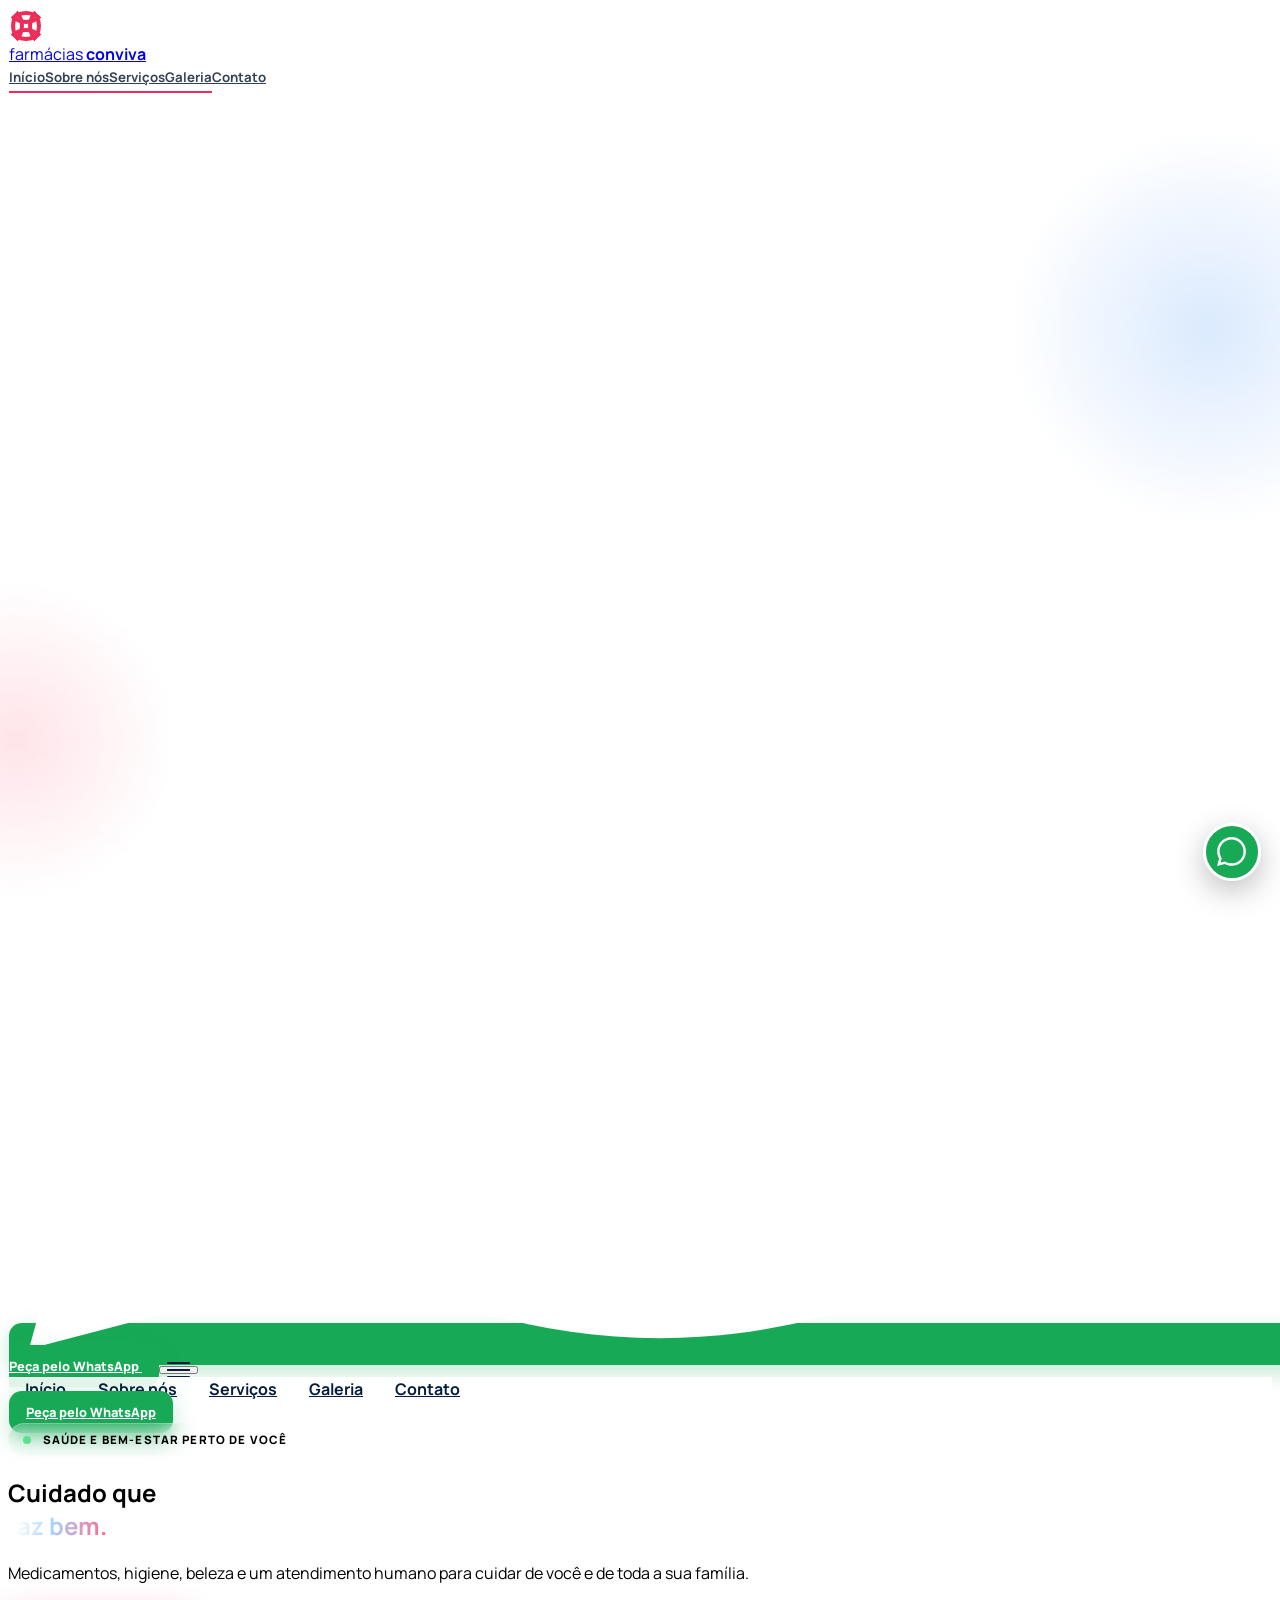
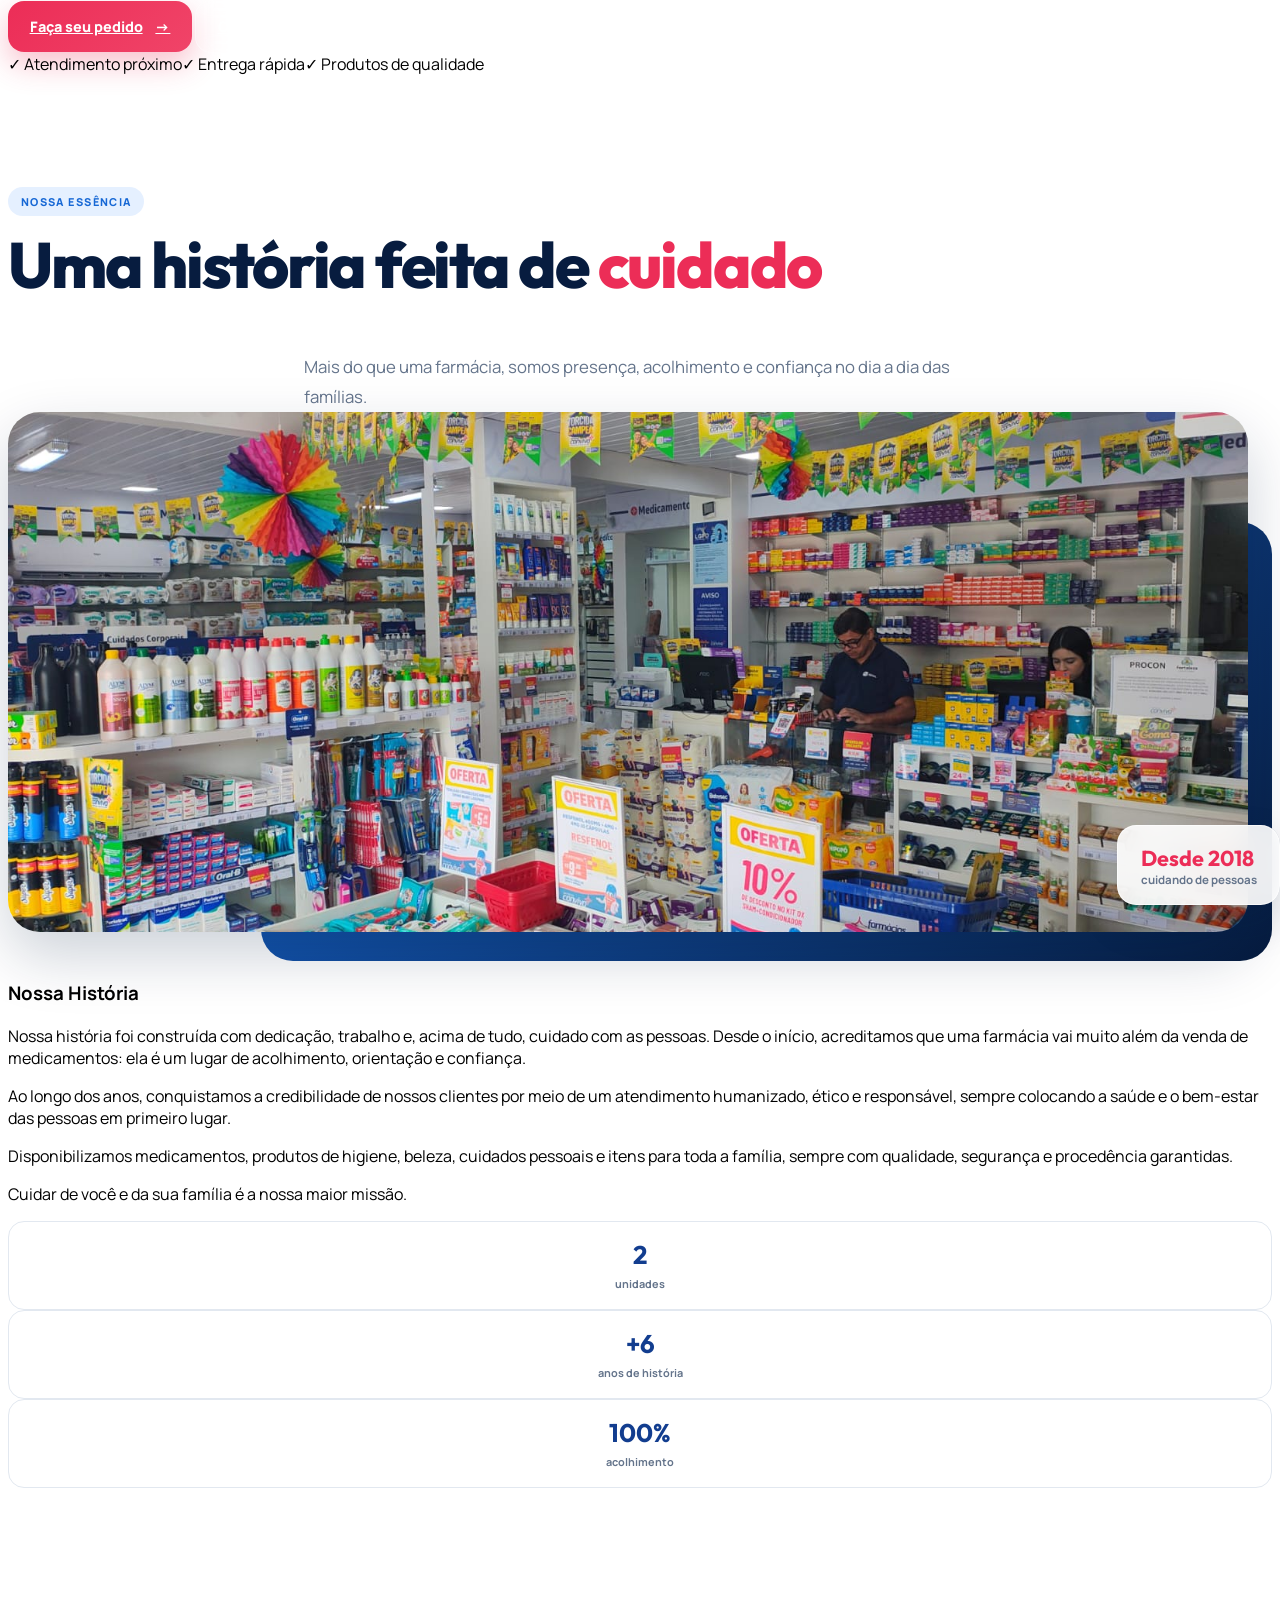
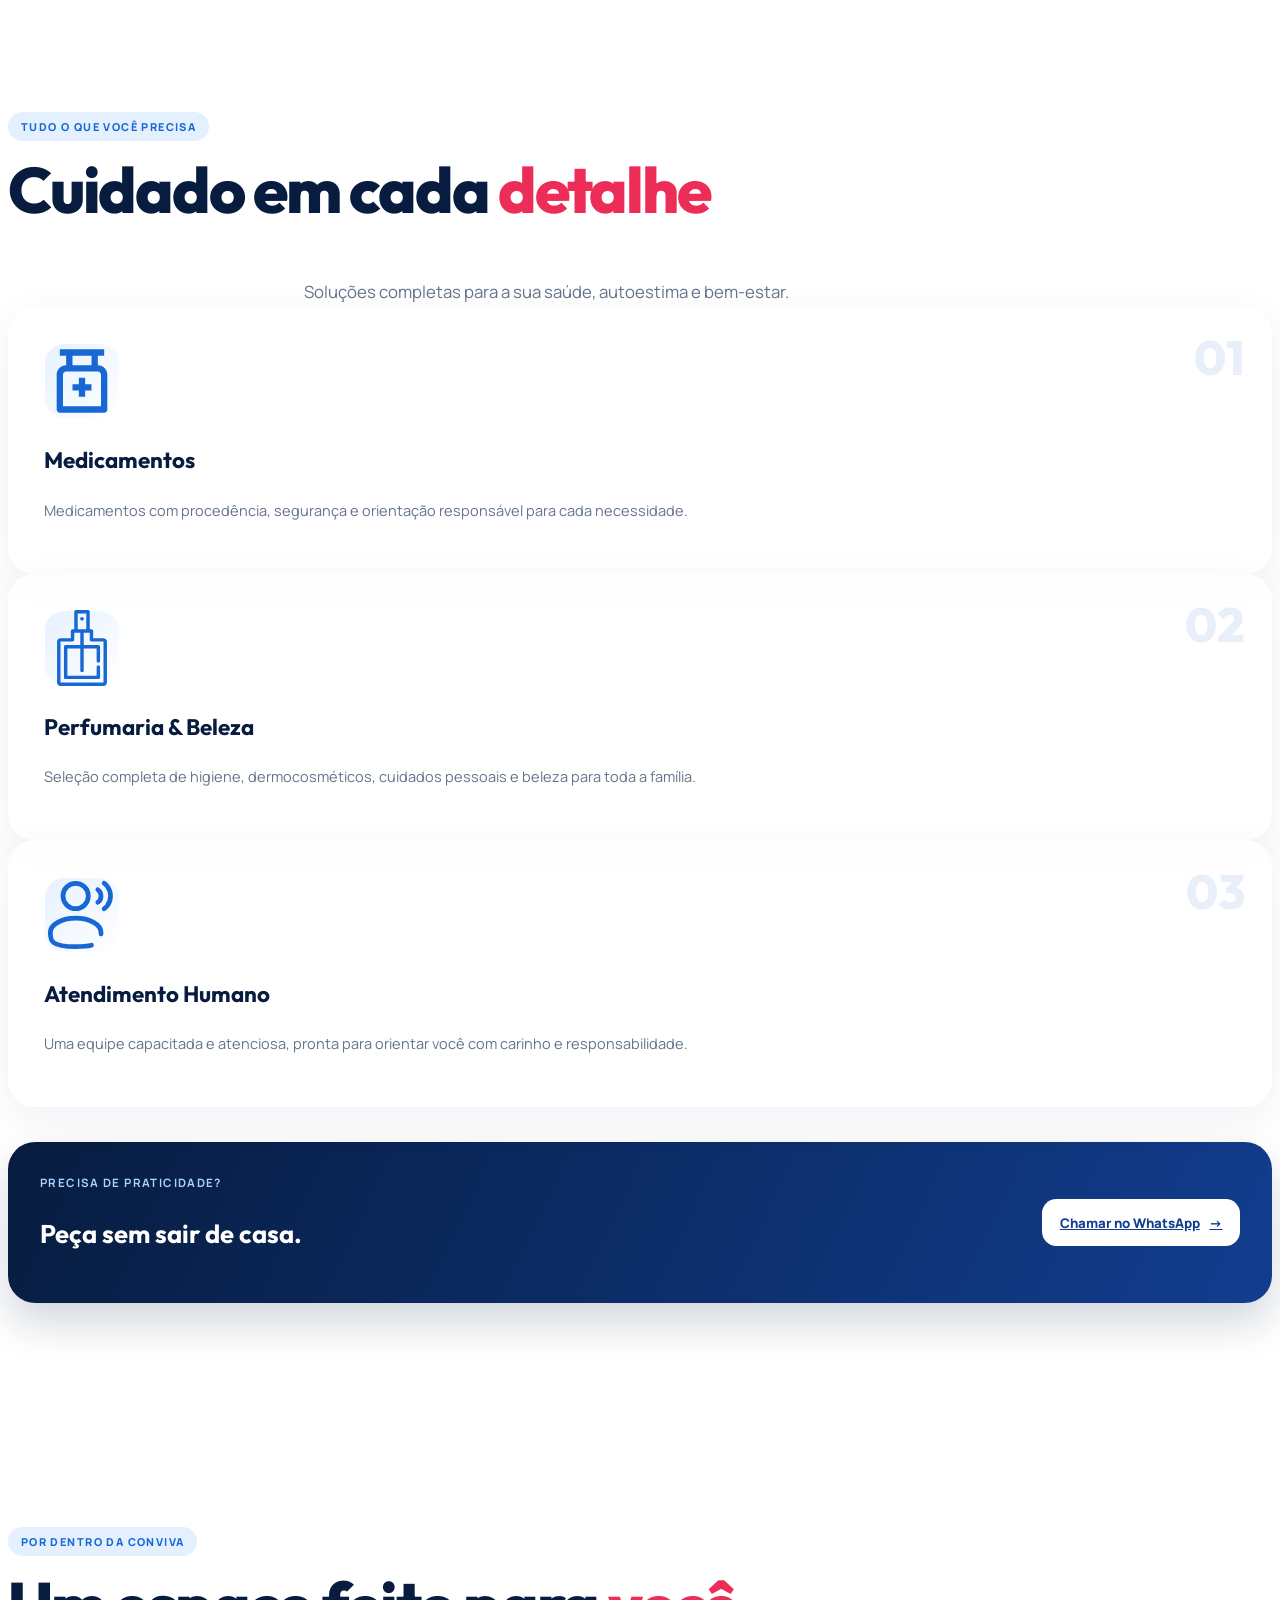
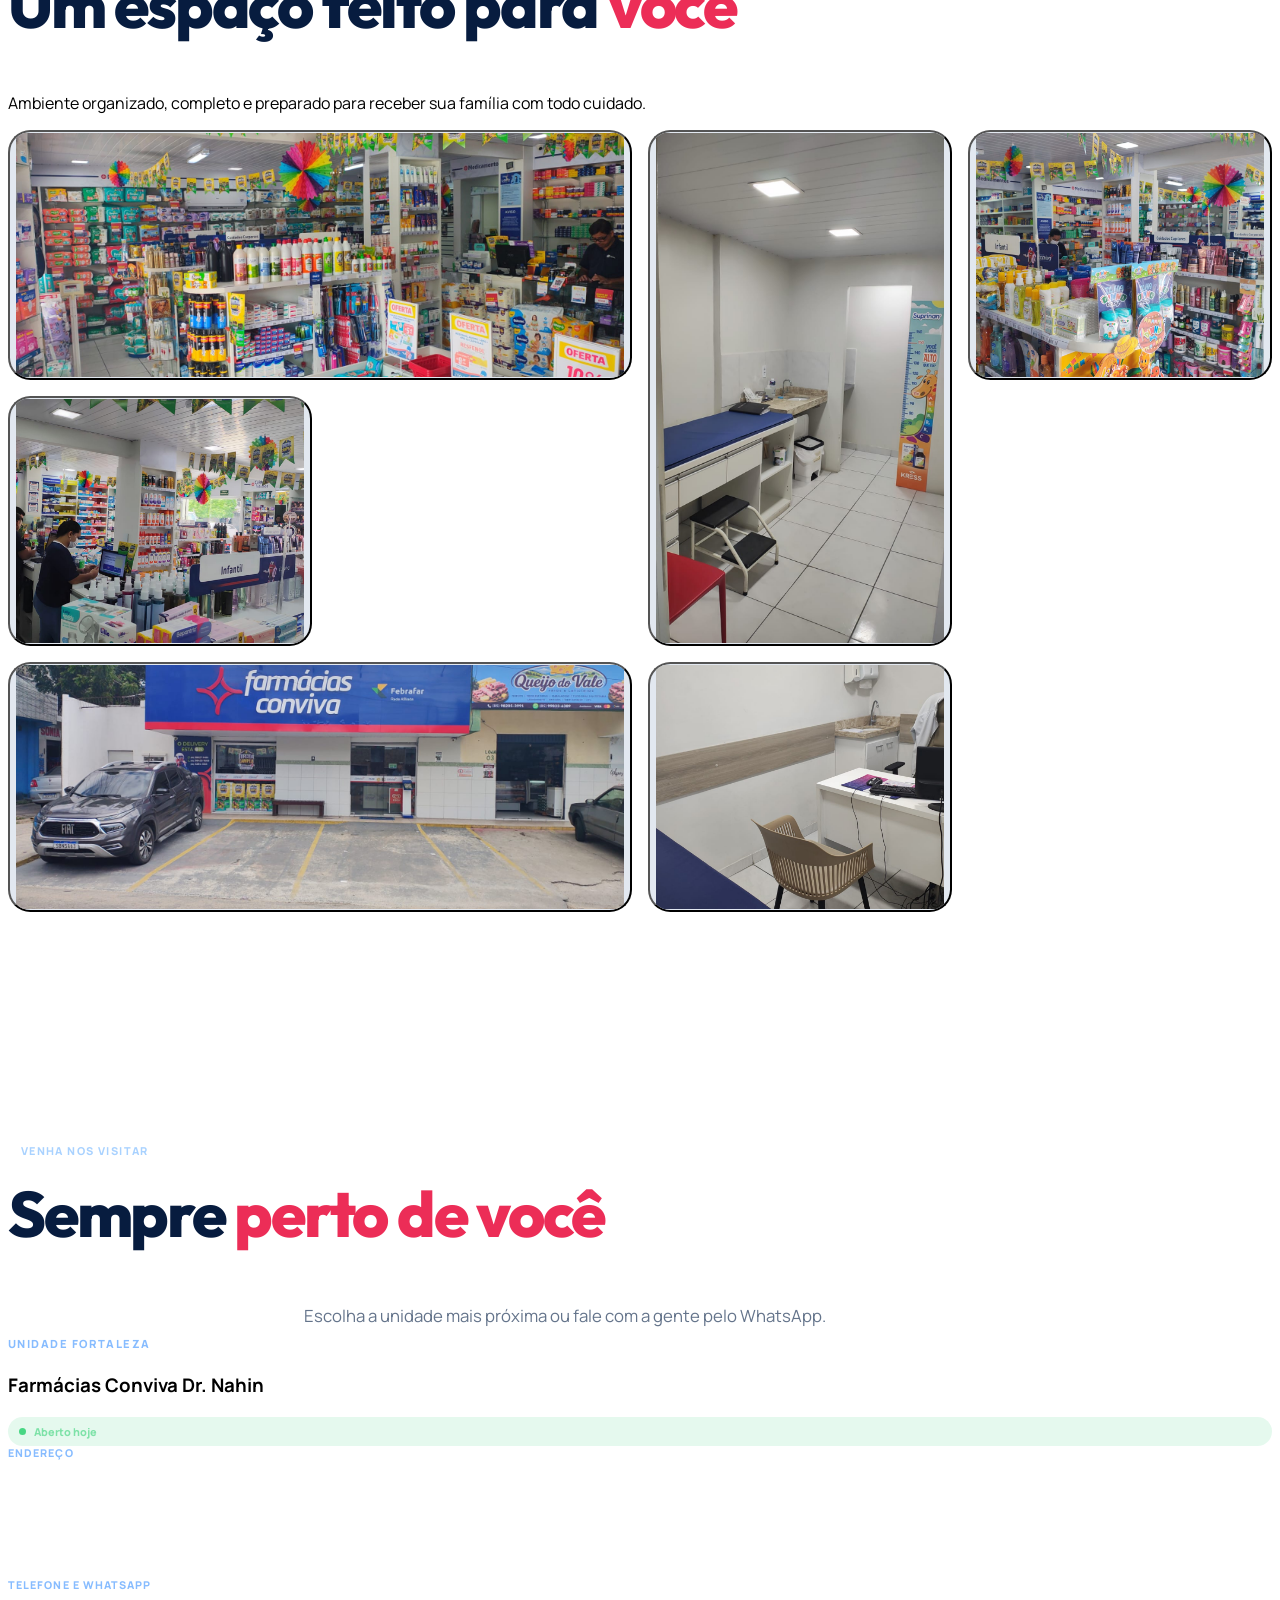
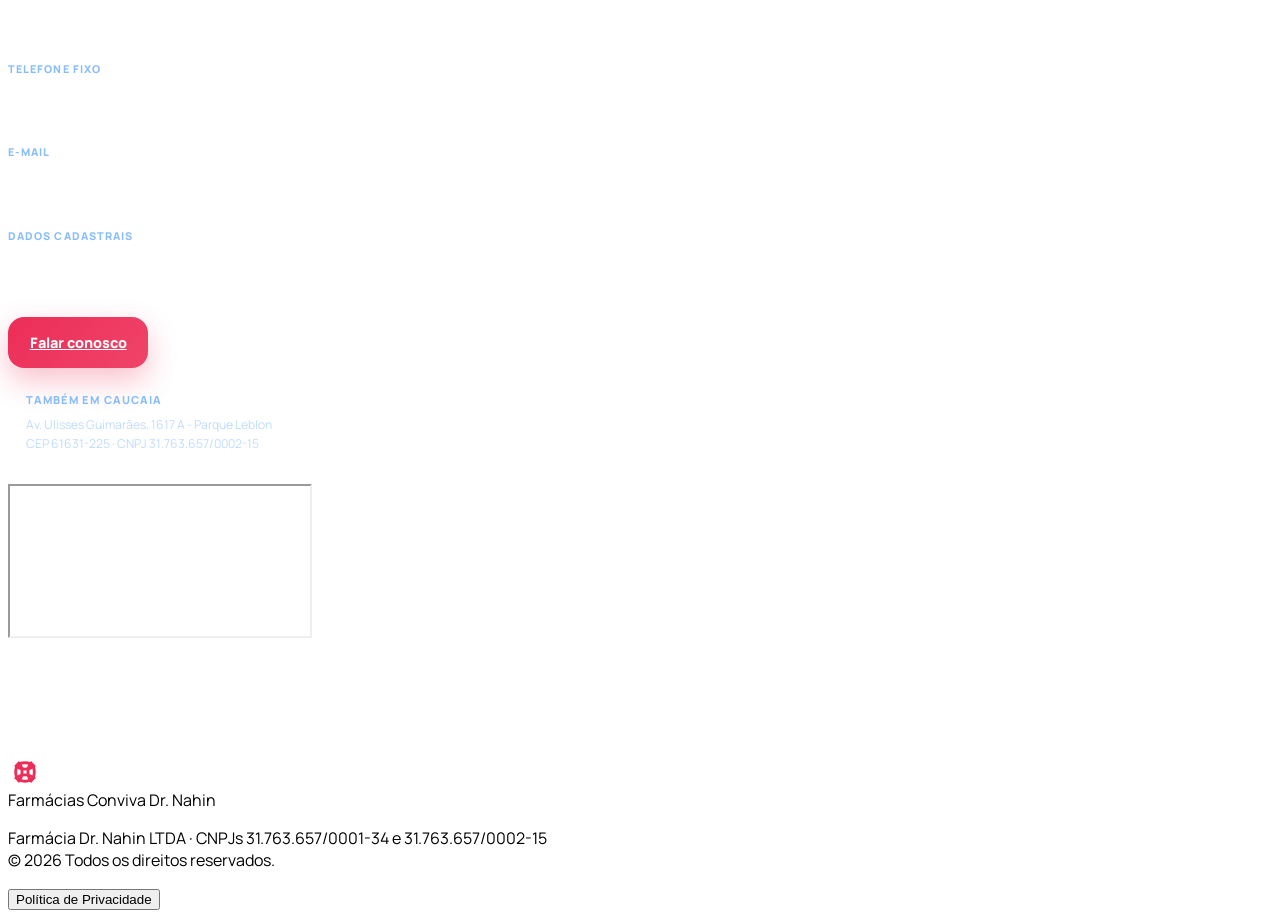
==== index.html @ 73b63505 "firts commit" ====
<!DOCTYPE html>
<html lang="pt-BR" class="scroll-smooth">
<head>
  <meta charset="UTF-8">
  <meta name="viewport" content="width=device-width, initial-scale=1.0">
  <meta name="description" content="Farmácias Conviva Dr. Nahin: medicamentos, perfumaria, higiene, cuidado e atendimento próximo em Fortaleza e Caucaia.">
  <meta name="theme-color" content="#09285d">
  <meta property="og:type" content="website">
  <meta property="og:title" content="Farmácias Conviva Dr. Nahin">
  <meta property="og:description" content="Cuidado, confiança e bem-estar para toda a família.">
  <meta property="og:url" content="https://convivadrnahin.com.br/">
  <meta property="og:image" content="https://convivadrnahin.com.br/img/1.jpeg">
  <meta property="og:image:alt" content="Fachada das Farmácias Conviva Dr. Nahin">
  <title>Farmácias Conviva Dr. Nahin | Cuidando de você</title>
  <link rel="preconnect" href="https://fonts.googleapis.com">
  <link rel="preconnect" href="https://fonts.gstatic.com" crossorigin>
  <link href="https://fonts.googleapis.com/css2?family=Manrope:wght@400;500;600;700;800&family=Outfit:wght@500;600;700;800&display=swap" rel="stylesheet">
  <script src="https://cdn.tailwindcss.com"></script>
  <script>
    tailwind.config={theme:{extend:{colors:{brand:{navy:'#071c3f',blue:'#123d8f',bright:'#1768d5',red:'#ec2d57',ice:'#eef6ff'}},fontFamily:{sans:['Manrope','sans-serif'],display:['Outfit','sans-serif']}}}}
  </script>
  <link rel="stylesheet" href="style.css">
</head>
<body class="bg-white text-slate-700 antialiased overflow-x-hidden">
  <header id="header" class="fixed inset-x-0 top-0 z-50 transition-transform duration-500">
    <div class="mx-auto max-w-7xl px-4 pt-4 sm:px-6 lg:px-8">
      <nav class="glass flex h-16 items-center justify-between rounded-2xl px-4 shadow-xl shadow-blue-950/10 lg:px-6" aria-label="Navegação principal">
        <a href="#inicio" class="flex items-center gap-3" aria-label="Farmácias Conviva - Início">
          <span class="brand-mark" aria-hidden="true"><i></i></span>
          <span class="font-display text-lg font-bold leading-none text-brand-navy sm:text-xl">farmácias <strong class="block text-brand-blue">conviva</strong></span>
        </a>
        <div class="hidden items-center gap-7 lg:flex">
          <a class="nav-link" href="#inicio">Início</a><a class="nav-link" href="#sobre">Sobre nós</a><a class="nav-link" href="#servicos">Serviços</a><a class="nav-link" href="#galeria">Galeria</a><a class="nav-link" href="#contato">Contato</a>
        </div>
        <a href="https://wa.me/5585986271480?text=Olá%2C%20gostaria%20de%20fazer%20um%20pedido." target="_blank" rel="noopener" class="btn-whatsapp hidden lg:inline-flex">
          <svg class="h-5 w-5" fill="currentColor" viewBox="0 0 24 24"><path d="M.057 24l1.687-6.163c-1.041-1.804-1.588-3.849-1.587-5.946.003-6.556 5.338-11.891 11.893-11.891 3.181.001 6.167 1.24 8.413 3.488 2.245 2.248 3.481 5.236 3.48 8.414-.003 6.557-5.338 11.892-11.893 11.892-1.99-.001-3.951-.5-5.688-1.448l-6.305 1.654zm6.597-3.807c1.676.995 3.276 1.591 5.392 1.592 5.448 0 9.886-4.434 9.889-9.885.002-5.462-4.415-9.89-9.881-9.892-5.452 0-9.887 4.434-9.889 9.884-.001 2.225.651 3.891 1.746 5.634l-.999 3.648 3.742-.981zm11.387-5.464c-.074-.124-.272-.198-.57-.347-.297-.149-1.758-.868-2.031-.967-.272-.099-.47-.149-.669.149-.198.297-.768.967-.941 1.165-.173.198-.347.223-.644.074-.297-.149-1.255-.463-2.39-1.475-.883-.788-1.48-1.761-1.653-2.059-.173-.297-.018-.458.13-.606.134-.133.297-.347.446-.521.151-.172.2-.296.3-.495.099-.198.05-.372-.025-.521-.075-.148-.669-1.611-.916-2.206-.242-.579-.487-.501-.669-.51l-.57-.01c-.198 0-.52.074-.792.372-.272.297-1.04 1.016-1.04 2.479 0 1.462 1.065 2.875 1.213 3.074.149.198 2.095 3.2 5.076 4.487.709.306 1.263.489 1.694.626.712.226 1.36.194 1.872.118.571-.085 1.758-.719 2.006-1.413.248-.695.248-1.29.173-1.414z"/></svg>
          Peça pelo WhatsApp
        </a>
        <button id="menu-toggle" class="grid h-11 w-11 place-items-center rounded-xl text-brand-navy lg:hidden" aria-label="Abrir menu" aria-expanded="false"><span class="hamburger"><i></i></span></button>
      </nav>
      <div id="mobile-menu" class="glass mt-2 hidden rounded-2xl p-4 shadow-xl lg:hidden">
        <div class="flex flex-col gap-1"><a class="mobile-link" href="#inicio">Início</a><a class="mobile-link" href="#sobre">Sobre nós</a><a class="mobile-link" href="#servicos">Serviços</a><a class="mobile-link" href="#galeria">Galeria</a><a class="mobile-link" href="#contato">Contato</a></div>
        <a href="https://wa.me/5585986271480?text=Olá%2C%20gostaria%20de%20fazer%20um%20pedido." target="_blank" rel="noopener" class="btn-whatsapp mt-3 flex w-full justify-center">Peça pelo WhatsApp</a>
      </div>
    </div>
  </header>

  <main>
    <section id="inicio" class="hero relative flex min-h-screen items-end overflow-hidden pb-16 pt-32 sm:items-center sm:pb-0">
      <div class="hero-bg absolute inset-0"></div><div class="hero-shade absolute inset-0"></div><div class="hero-glow absolute inset-0"></div>
      <div class="relative z-10 mx-auto w-full max-w-7xl px-5 sm:px-6 lg:px-8">
        <div class="max-w-3xl reveal active">
          <span class="eyebrow text-white"><span class="pulse-dot"></span> Saúde e bem-estar perto de você</span>
          <h1 class="mt-6 font-display text-5xl font-extrabold leading-[.95] tracking-tight text-white sm:text-7xl lg:text-8xl">Cuidado que<br><span class="text-gradient">faz bem.</span></h1>
          <p class="mt-6 max-w-xl text-lg leading-relaxed text-blue-50/90 sm:text-xl">Medicamentos, higiene, beleza e um atendimento humano para cuidar de você e de toda a sua família.</p>
          <div class="mt-9 flex flex-col gap-3 sm:flex-row">
            <a href="https://wa.me/5585986271480?text=Olá%2C%20gostaria%20de%20fazer%20um%20pedido." target="_blank" rel="noopener" class="btn-primary">Faça seu pedido <span>→</span></a>
            <a href="#sobre" class="btn-ghost">Conheça nossa história</a>
          </div>
          <div class="mt-10 flex flex-wrap gap-x-8 gap-y-3 text-sm font-semibold text-white/85"><span>✓ Atendimento próximo</span><span>✓ Entrega rápida</span><span>✓ Produtos de qualidade</span></div>
        </div>
      </div>
      <a href="#sobre" class="scroll-hint" aria-label="Rolar para a seção Sobre nós"><span></span></a>
    </section>

    <section id="sobre" class="section-pad relative overflow-hidden bg-white">
      <div class="orb orb-one"></div><div class="orb orb-two"></div>
      <div class="relative mx-auto max-w-7xl px-5 sm:px-6 lg:px-8">
        <div class="mx-auto max-w-3xl text-center reveal"><span class="section-tag">Nossa essência</span><h2 class="section-title">Uma história feita de <span>cuidado</span></h2><p class="section-lead">Mais do que uma farmácia, somos presença, acolhimento e confiança no dia a dia das famílias.</p></div>
        <div class="mt-16 grid items-center gap-12 lg:grid-cols-[.9fr_1.1fr] lg:gap-20">
          <div class="relative reveal-left"><div class="image-stack"><img src="img/6.jpeg" alt="Interior da Farmácia Conviva com produtos e equipe" loading="lazy"><div class="experience-card"><strong>Desde 2018</strong><span>cuidando de pessoas</span></div></div></div>
          <div class="reveal-right">
            <h3 class="font-display text-3xl font-bold text-brand-navy">Nossa História</h3>
            <div class="mt-5 space-y-4 text-base leading-8 text-slate-600">
              <p>Nossa história foi construída com dedicação, trabalho e, acima de tudo, cuidado com as pessoas. Desde o início, acreditamos que uma farmácia vai muito além da venda de medicamentos: ela é um lugar de acolhimento, orientação e confiança.</p>
              <p>Ao longo dos anos, conquistamos a credibilidade de nossos clientes por meio de um atendimento humanizado, ético e responsável, sempre colocando a saúde e o bem-estar das pessoas em primeiro lugar.</p>
              <p>Disponibilizamos medicamentos, produtos de higiene, beleza, cuidados pessoais e itens para toda a família, sempre com qualidade, segurança e procedência garantidas.</p>
              <p class="font-semibold text-brand-blue">Cuidar de você e da sua família é a nossa maior missão.</p>
            </div>
            <div class="mt-8 grid grid-cols-3 gap-3"><div class="mini-stat"><strong>2</strong><span>unidades</span></div><div class="mini-stat"><strong>+6</strong><span>anos de história</span></div><div class="mini-stat"><strong>100%</strong><span>acolhimento</span></div></div>
          </div>
        </div>
      </div>
    </section>

    <section id="servicos" class="section-pad bg-brand-ice">
      <div class="mx-auto max-w-7xl px-5 sm:px-6 lg:px-8">
        <div class="mx-auto max-w-3xl text-center reveal"><span class="section-tag">Tudo o que você precisa</span><h2 class="section-title">Cuidado em cada <span>detalhe</span></h2><p class="section-lead">Soluções completas para a sua saúde, autoestima e bem-estar.</p></div>
        <div class="mt-14 grid gap-6 md:grid-cols-3">
          <article class="service-card reveal" style="--delay:0ms"><div class="icon-box"><svg class="h-12 w-12" viewBox="0 0 24 24" xmlns="http://www.w3.org/2000/svg"><g fill="currentColor"><path fill="none" d="M0 0H24V24H0z"/><path d="M19 2v2h-2v3c1.657 0 3 1.343 3 3v11c0 .552-.448 1-1 1H5c-.552 0-1-.448-1-1V10c0-1.657 1.343-3 3-3V4H5V2h14zm-2 7H7c-.552 0-1 .448-1 1v10h12V10c0-.552-.448-1-1-1zm-4 2v2h2v2h-2.001L13 17h-2l-.001-2H9v-2h2v-2h2zm2-7H9v3h6V4z"/></g></svg></div><span class="card-number">01</span><h3>Medicamentos</h3><p>Medicamentos com procedência, segurança e orientação responsável para cada necessidade.</p></article>
          <article class="service-card reveal" style="--delay:120ms"><div class="icon-box"><svg class="h-12 w-12" fill="currentColor" viewBox="0 0 442 442" xmlns="http://www.w3.org/2000/svg"><g><path d="M231.5,50.5c0-5.79-4.71-10.5-10.5-10.5c-5.79,0-10.5,4.71-10.5,10.5S215.21,61,221,61C226.79,61,231.5,56.29,231.5,50.5z"/><path d="M346,163.682h-60V122c0-5.522-4.478-10-10-10h-10V10c0-5.523-4.478-10-10-10h-70c-5.523,0-10,4.477-10,10v102h-10c-5.523,0-10,4.478-10,10v41.682H96c-11.028,0-20,8.972-20,20V422c0,11.028,8.972,20,20,20h250c11.028,0,20-8.972,20-20V183.682C366,172.653,357.028,163.682,346,163.682zM196,20h50v92h-50V20zM96,422V183.682h70c5.523,0,10-4.477,10-10V132h35v71.682h-85c-5.523,0-10,4.478-10,10V392c0,5.522,4.477,10,10,10h190c5.522,0,10-4.478,10-10v-60.892c0-5.522-4.478-10-10-10s-10,4.478-10,10V382H136V223.682h75V352c0,5.522,4.477,10,10,10c5.523,0,10-4.478,10-10V223.682h75V297c0,5.522,4.478,10,10,10s10-4.478,10-10v-83.318c0-5.522-4.478-10-10-10h-85V132h35v41.682c0,5.523,4.478,10,10,10h70L346.002,422H96z"/></g></svg></div><span class="card-number">02</span><h3>Perfumaria & Beleza</h3><p>Seleção completa de higiene, dermocosméticos, cuidados pessoais e beleza para toda a família.</p></article>
          <article class="service-card reveal" style="--delay:240ms"><div class="icon-box"><svg class="h-12 w-12" viewBox="0 0 24 24" fill="none" xmlns="http://www.w3.org/2000/svg"><circle cx="10" cy="6" r="4" stroke="currentColor" stroke-width="1.5"/><path d="M19 2S21 3.2 21 6s-2 4-2 4M17 4s1 .6 1 2-1 2-1 2M17.998 18c.002-.164.002-.331.002-.5 0-2.485-3.582-4.5-8-4.5s-8 2.015-8 4.5S2 22 10 22c2.231 0 3.84-.157 5-.437" stroke="currentColor" stroke-width="1.5" stroke-linecap="round"/></svg></div><span class="card-number">03</span><h3>Atendimento Humano</h3><p>Uma equipe capacitada e atenciosa, pronta para orientar você com carinho e responsabilidade.</p></article>
        </div>
        <div class="cta-strip reveal"><div><span>Precisa de praticidade?</span><h3>Peça sem sair de casa.</h3></div><a href="https://wa.me/5585986271480?text=Olá%2C%20gostaria%20de%20fazer%20um%20pedido." target="_blank" rel="noopener">Chamar no WhatsApp <span>→</span></a></div>
      </div>
    </section>

    <section id="galeria" class="section-pad bg-white">
      <div class="mx-auto max-w-7xl px-5 sm:px-6 lg:px-8">
        <div class="flex flex-col justify-between gap-5 md:flex-row md:items-end reveal"><div><span class="section-tag">Por dentro da Conviva</span><h2 class="section-title text-left">Um espaço feito para <span>você</span></h2></div><p class="max-w-md text-slate-500">Ambiente organizado, completo e preparado para receber sua família com todo cuidado.</p></div>
        <div class="gallery-grid mt-12">
          <button class="gallery-item wide reveal" data-image="img/3.jpeg" aria-label="Ampliar foto do interior da farmácia"><img src="img/3.jpeg" alt="Interior amplo e organizado da farmácia" loading="lazy"></button>
          <button class="gallery-item tall reveal" data-image="img/9.jpeg" aria-label="Ampliar foto da sala de atendimento"><img src="img/9.jpeg" alt="Sala de atendimento farmacêutico" loading="lazy"></button>
          <button class="gallery-item reveal" data-image="img/7.jpeg" aria-label="Ampliar foto da seção infantil"><img src="img/7.jpeg" alt="Seções infantil e de cuidados pessoais" loading="lazy"></button>
          <button class="gallery-item reveal" data-image="img/12.jpeg" aria-label="Ampliar foto da equipe"><img src="img/12.jpeg" alt="Equipe e variedade de produtos" loading="lazy"></button>
          <button class="gallery-item wide reveal" data-image="img/1.jpeg" aria-label="Ampliar foto da fachada"><img src="img/1.jpeg" alt="Fachada das Farmácias Conviva" loading="lazy"></button>
          <button class="gallery-item reveal" data-image="img/8.jpeg" aria-label="Ampliar foto do consultório"><img src="img/8.jpeg" alt="Consultório para atendimento reservado" loading="lazy"></button>
        </div>
      </div>
    </section>

    <section id="contato" class="section-pad bg-brand-navy text-white">
      <div class="mx-auto max-w-7xl px-5 sm:px-6 lg:px-8">
        <div class="mx-auto max-w-3xl text-center reveal"><span class="section-tag light">Venha nos visitar</span><h2 class="section-title text-white">Sempre <span>perto de você</span></h2><p class="section-lead text-blue-100/70">Escolha a unidade mais próxima ou fale com a gente pelo WhatsApp.</p></div>
        <div class="mt-14 grid overflow-hidden rounded-[2rem] border border-white/10 bg-white/5 shadow-2xl lg:grid-cols-[.9fr_1.1fr]">
          <div class="p-7 sm:p-10 reveal-left">
            <div class="flex items-start justify-between gap-4"><div><span class="unit-label">Unidade Fortaleza</span><h3 class="mt-3 font-display text-2xl font-bold">Farmácias Conviva Dr. Nahin</h3></div><span class="status"><i></i> Aberto hoje</span></div>
            <div class="contact-list mt-9">
              <div><span>Endereço</span><strong>Rua Tulipa, 500 - Lojas A e B<br>Barra do Ceará, Fortaleza - CE<br>CEP 60330-520</strong></div>
              <div><span>Telefone e WhatsApp</span><a href="tel:+5585986271480">(85) 98627-1480</a></div>
              <div><span>Telefone fixo</span><a href="tel:+558532841333">(85) 3284-1333</a></div>
              <div><span>E-mail</span><a href="mailto:nahinsj@hotmail.com">nahinsj@hotmail.com</a></div>
              <div><span>Dados cadastrais</span><strong>Farmácia Dr. Nahin LTDA<br>CNPJ 31.763.657/0001-34</strong></div>
            </div>
            <div class="mt-9 flex flex-wrap gap-3"><a class="btn-primary" href="https://wa.me/5585986271480" target="_blank" rel="noopener">Falar conosco</a><a class="btn-outline" href="https://www.google.com/maps/search/?api=1&query=Rua+Tulipa+500+Barra+do+Ceara+Fortaleza+CE" target="_blank" rel="noopener">Como chegar</a></div>
            <div class="secondary-unit mt-9"><span>Também em Caucaia</span><p>Av. Ulisses Guimarães, 1617 A - Parque Leblon<br>CEP 61631-225 · CNPJ 31.763.657/0002-15</p></div>
          </div>
          <div class="min-h-[500px] reveal-right"><iframe title="Mapa da Farmácias Conviva Dr. Nahin em Fortaleza" src="https://www.google.com/maps?q=Rua%20Tulipa%20500%2C%20Barra%20do%20Cear%C3%A1%2C%20Fortaleza%20CE&output=embed" class="h-full min-h-[500px] w-full border-0" loading="lazy" referrerpolicy="no-referrer-when-downgrade" allowfullscreen></iframe></div>
        </div>
      </div>
    </section>
  </main>

  <footer class="bg-[#04132c] px-5 py-9 text-blue-100/65">
    <div class="mx-auto flex max-w-7xl flex-col gap-6 md:flex-row md:items-center md:justify-between"><div class="flex items-center gap-3"><span class="brand-mark small" aria-hidden="true"><i></i></span><span class="font-display font-bold text-white">Farmácias Conviva Dr. Nahin</span></div><p class="text-sm text-center">Farmácia Dr. Nahin LTDA · CNPJs 31.763.657/0001-34 e 31.763.657/0002-15<br>© <span id="year"></span> Todos os direitos reservados.</p><button id="privacy-open" class="text-sm font-semibold text-white transition hover:text-brand-red">Política de Privacidade</button></div>
  </footer>

  <a href="https://wa.me/5585986271480?text=Olá%2C%20gostaria%20de%20fazer%20um%20pedido." target="_blank" rel="noopener" class="floating-whatsapp" aria-label="Conversar pelo WhatsApp"><svg viewBox="0 0 24 24" fill="currentColor"><path d="M.057 24l1.687-6.163c-1.041-1.804-1.588-3.849-1.587-5.946.003-6.556 5.338-11.891 11.893-11.891 3.181.001 6.167 1.24 8.413 3.488 2.245 2.248 3.481 5.236 3.48 8.414-.003 6.557-5.338 11.892-11.893 11.892-1.99-.001-3.951-.5-5.688-1.448l-6.305 1.654zm6.597-3.807c1.676.995 3.276 1.591 5.392 1.592 5.448 0 9.886-4.434 9.889-9.885.002-5.462-4.415-9.89-9.881-9.892-5.452 0-9.887 4.434-9.889 9.884-.001 2.225.651 3.891 1.746 5.634l-.999 3.648 3.742-.981z"/></svg></a>

  <div id="privacy-modal" class="modal hidden" role="dialog" aria-modal="true" aria-labelledby="privacy-title"><div class="modal-backdrop" data-close-modal></div><div class="modal-panel"><button class="modal-close" data-close-modal aria-label="Fechar">×</button><span class="section-tag">Privacidade</span><h2 id="privacy-title" class="mt-3 font-display text-3xl font-bold text-brand-navy">Política de Privacidade</h2><div class="mt-6 space-y-4 text-sm leading-7 text-slate-600"><p>Este é um site institucional das Farmácias Conviva Dr. Nahin. Não coletamos, armazenamos ou compartilhamos dados pessoais por meio desta página.</p><p>Os links de contato direcionam para serviços externos, como WhatsApp, Google Maps, telefone e e-mail. Ao utilizá-los, aplicam-se as políticas de privacidade de cada plataforma.</p><p>Podemos utilizar dados técnicos anônimos e essenciais ao funcionamento do site, sem identificar individualmente os visitantes. Nenhum dado é comercializado.</p><p>Para dúvidas sobre esta política, entre em contato pelo e-mail nahinsj@hotmail.com.</p><p>Última atualização: julho de 2026.</p></div><button class="btn-primary mt-7 w-full" data-close-modal>Entendi</button></div></div>
  <div id="lightbox" class="modal hidden" role="dialog" aria-modal="true" aria-label="Visualização da galeria"><div class="modal-backdrop" data-close-lightbox></div><button class="lightbox-close" data-close-lightbox aria-label="Fechar">×</button><img id="lightbox-image" src="" alt="Foto ampliada da Farmácias Conviva"></div>
  <script src="script.js"></script>
</body>
</html>
---- style.css ----
:root{--navy:#071c3f;--blue:#123d8f;--bright:#1768d5;--red:#ec2d57}*{box-sizing:border-box}body{font-family:Manrope,sans-serif}.glass{background:rgba(255,255,255,.84);border:1px solid rgba(255,255,255,.72);backdrop-filter:blur(18px);-webkit-backdrop-filter:blur(18px)}.brand-mark{position:relative;display:grid;width:34px;height:34px;place-items:center;transform:rotate(45deg)}.brand-mark:before,.brand-mark:after,.brand-mark i:before,.brand-mark i:after{content:"";position:absolute;width:14px;height:14px;border:4px solid var(--red);border-radius:100% 0 100% 0}.brand-mark:before{top:0;left:0}.brand-mark:after{right:0;bottom:0}.brand-mark i:before{top:0;right:0;transform:rotate(90deg)}.brand-mark i:after{bottom:0;left:0;transform:rotate(90deg)}.brand-mark.small{transform:rotate(45deg) scale(.72);margin-right:-3px}.nav-link{position:relative;font-size:.83rem;font-weight:700;color:#334155;transition:.25s}.nav-link:after{content:"";position:absolute;left:0;right:100%;bottom:-7px;height:2px;background:var(--red);transition:.25s}.nav-link:hover{color:var(--blue)}.nav-link:hover:after,.nav-link.active:after{right:0}.btn-whatsapp{align-items:center;gap:.55rem;border-radius:.8rem;background:#18a957;padding:.75rem 1.05rem;color:white;font-size:.8rem;font-weight:800;box-shadow:0 8px 22px rgba(24,169,87,.25);transition:.25s}.btn-whatsapp:hover{transform:translateY(-2px);background:#12964c}.hamburger,.hamburger:before,.hamburger:after,.hamburger i{display:block;width:23px;height:2px;background:var(--navy);border-radius:9px;transition:.3s}.hamburger{position:relative}.hamburger:before,.hamburger:after{content:"";position:absolute;left:0}.hamburger:before{top:-7px}.hamburger:after{top:7px}.menu-open .hamburger{background:transparent}.menu-open .hamburger:before{top:0;transform:rotate(45deg)}.menu-open .hamburger:after{top:0;transform:rotate(-45deg)}.mobile-link{border-radius:.8rem;padding:.8rem 1rem;font-weight:700;color:var(--navy)}.mobile-link:hover{background:#eef6ff}.hero-bg{background:url('img/3.jpeg') center/cover no-repeat;transform:scale(1.04);animation:heroZoom 14s ease-out forwards}.hero-shade{background:linear-gradient(90deg,rgba(3,15,40,.94) 0%,rgba(6,30,74,.8) 45%,rgba(4,15,35,.3) 100%)}.hero-glow{background:radial-gradient(circle at 20% 60%,rgba(23,104,213,.35),transparent 40%),linear-gradient(0deg,rgba(4,19,44,.7),transparent 35%)}@keyframes heroZoom{to{transform:scale(1)}}.eyebrow{display:inline-flex;align-items:center;gap:.7rem;border:1px solid rgba(255,255,255,.23);border-radius:999px;background:rgba(255,255,255,.1);padding:.5rem .9rem;font-size:.72rem;font-weight:800;letter-spacing:.1em;text-transform:uppercase;backdrop-filter:blur(10px)}.pulse-dot{width:8px;height:8px;border-radius:50%;background:#59e38e;box-shadow:0 0 0 0 rgba(89,227,142,.5);animation:pulse 2s infinite}@keyframes pulse{70%{box-shadow:0 0 0 9px transparent}}.text-gradient{background:linear-gradient(100deg,#fff 10%,#a9d2ff 45%,#ff6687);-webkit-background-clip:text;color:transparent}.btn-primary,.btn-ghost,.btn-outline{display:inline-flex;align-items:center;justify-content:center;gap:.8rem;border-radius:1rem;padding:1rem 1.35rem;font-size:.9rem;font-weight:800;transition:.3s}.btn-primary{background:linear-gradient(135deg,var(--red),#f04468);color:white;box-shadow:0 12px 30px rgba(236,45,87,.3)}.btn-primary:hover{transform:translateY(-3px);box-shadow:0 16px 35px rgba(236,45,87,.4)}.btn-ghost{border:1px solid rgba(255,255,255,.35);background:rgba(255,255,255,.08);color:white;backdrop-filter:blur(8px)}.btn-ghost:hover{background:rgba(255,255,255,.16)}.btn-outline{border:1px solid rgba(255,255,255,.3);color:white}.btn-outline:hover{background:white;color:var(--navy)}.scroll-hint{position:absolute;bottom:1.8rem;left:50%;z-index:10;width:25px;height:40px;border:2px solid rgba(255,255,255,.5);border-radius:20px}.scroll-hint span{position:absolute;top:7px;left:8px;width:5px;height:8px;border-radius:5px;background:white;animation:scroll 1.8s infinite}@keyframes scroll{to{transform:translateY(14px);opacity:0}}.section-pad{padding:7rem 0}.section-tag{display:inline-flex;border-radius:999px;background:#e5f0ff;padding:.45rem .8rem;color:var(--bright);font-size:.68rem;font-weight:800;letter-spacing:.13em;text-transform:uppercase}.section-tag.light{background:rgba(255,255,255,.1);color:#a9d2ff}.section-title{margin-top:1rem;font-family:Outfit,sans-serif;font-size:clamp(2.2rem,5vw,4.2rem);font-weight:800;line-height:1.04;letter-spacing:-.035em;color:var(--navy)}.section-title span{color:var(--red)}.section-lead{margin:1.25rem auto 0;max-width:42rem;font-size:1.05rem;line-height:1.8;color:#64748b}.orb{position:absolute;border-radius:50%;filter:blur(2px)}.orb-one{right:-8rem;top:8rem;width:25rem;height:25rem;background:radial-gradient(circle,#dbeafe,transparent 70%)}.orb-two{left:-9rem;bottom:0;width:20rem;height:20rem;background:radial-gradient(circle,#ffe4e9,transparent 70%)}.image-stack{position:relative;padding:0 1.5rem 1.5rem 0}.image-stack:after{content:"";position:absolute;z-index:-1;right:0;bottom:0;width:80%;height:80%;border-radius:2rem;background:linear-gradient(135deg,var(--bright),var(--navy))}.image-stack img{width:100%;height:520px;object-fit:cover;border-radius:2rem;box-shadow:0 24px 60px rgba(7,28,63,.2)}.experience-card{position:absolute;right:-.5rem;bottom:3.5rem;display:flex;flex-direction:column;border:1px solid rgba(255,255,255,.7);border-radius:1.2rem;background:rgba(255,255,255,.9);padding:1.1rem 1.4rem;box-shadow:0 18px 40px rgba(7,28,63,.16);backdrop-filter:blur(15px)}.experience-card strong{font-family:Outfit;font-size:1.35rem;color:var(--red)}.experience-card span{font-size:.72rem;font-weight:700;color:#64748b}.mini-stat{border:1px solid #e2e8f0;border-radius:1rem;padding:1rem;text-align:center}.mini-stat strong{display:block;font-family:Outfit;font-size:1.6rem;color:var(--blue)}.mini-stat span{font-size:.68rem;font-weight:700;color:#64748b}.service-card{position:relative;overflow:hidden;border:1px solid rgba(255,255,255,.9);border-radius:1.7rem;background:rgba(255,255,255,.72);padding:2.2rem;box-shadow:0 12px 40px rgba(20,61,120,.07);backdrop-filter:blur(14px);transition:.4s;transition-delay:var(--delay)}.service-card:before{content:"";position:absolute;inset:auto 0 0;height:4px;background:linear-gradient(90deg,var(--red),var(--bright));transform:scaleX(0);transform-origin:left;transition:.4s}.service-card:hover{transform:translateY(-9px);box-shadow:0 24px 50px rgba(20,61,120,.14)}.service-card:hover:before{transform:scaleX(1)}.icon-box{display:grid;width:76px;height:76px;place-items:center;border-radius:1.3rem;background:linear-gradient(135deg,#e6f1ff,#fff);color:var(--bright);box-shadow:inset 0 0 0 1px #fff}.card-number{position:absolute;right:1.6rem;top:1.2rem;font-family:Outfit;font-size:3rem;font-weight:800;color:#e8eff8}.service-card h3{margin-top:1.7rem;font-family:Outfit;font-size:1.4rem;font-weight:700;color:var(--navy)}.service-card p{margin-top:.8rem;font-size:.91rem;line-height:1.8;color:#64748b}.cta-strip{margin-top:2.2rem;display:flex;align-items:center;justify-content:space-between;gap:2rem;border-radius:1.7rem;background:linear-gradient(115deg,var(--navy),var(--blue));padding:1.7rem 2rem;color:white;box-shadow:0 20px 40px rgba(7,28,63,.18)}.cta-strip div span{font-size:.72rem;font-weight:700;text-transform:uppercase;letter-spacing:.12em;color:#a9d2ff}.cta-strip h3{font-family:Outfit;font-size:1.6rem;font-weight:700}.cta-strip a{display:flex;align-items:center;gap:.6rem;white-space:nowrap;border-radius:.9rem;background:white;padding:.9rem 1.1rem;color:var(--blue);font-size:.83rem;font-weight:800}.gallery-grid{display:grid;grid-auto-rows:250px;grid-template-columns:repeat(4,1fr);gap:1rem}.gallery-item{position:relative;overflow:hidden;border-radius:1.4rem;background:#e2e8f0}.gallery-item.wide{grid-column:span 2}.gallery-item.tall{grid-row:span 2}.gallery-item:after{content:"+";position:absolute;right:1rem;bottom:1rem;display:grid;width:42px;height:42px;place-items:center;border:1px solid rgba(255,255,255,.6);border-radius:50%;background:rgba(255,255,255,.15);color:white;font-size:1.5rem;opacity:0;backdrop-filter:blur(10px);transform:scale(.7);transition:.35s}.gallery-item img{width:100%;height:100%;object-fit:cover;transition:.6s}.gallery-item:hover img{transform:scale(1.06);filter:brightness(.75)}.gallery-item:hover:after{opacity:1;transform:scale(1)}.unit-label{font-size:.7rem;font-weight:800;letter-spacing:.13em;text-transform:uppercase;color:#87bcff}.status{display:flex;align-items:center;gap:.5rem;border-radius:999px;background:rgba(46,204,113,.12);padding:.45rem .7rem;color:#7ee2a8;font-size:.68rem;font-weight:800}.status i{width:7px;height:7px;border-radius:50%;background:#48d784}.contact-list{display:grid;gap:1.3rem}.contact-list div{border-bottom:1px solid rgba(255,255,255,.1);padding-bottom:1.1rem}.contact-list span{display:block;margin-bottom:.35rem;color:#87bcff;font-size:.67rem;font-weight:800;letter-spacing:.1em;text-transform:uppercase}.contact-list strong,.contact-list a{font-size:.9rem;line-height:1.7;color:white}.secondary-unit{border-radius:1rem;background:rgba(255,255,255,.07);padding:1.1rem}.secondary-unit span{font-size:.69rem;font-weight:800;text-transform:uppercase;letter-spacing:.1em;color:#87bcff}.secondary-unit p{margin-top:.4rem;font-size:.76rem;line-height:1.6;color:#bfdbfe}.floating-whatsapp{position:fixed;right:1.2rem;bottom:1.2rem;z-index:40;display:grid;width:58px;height:58px;place-items:center;border:3px solid white;border-radius:50%;background:#18a957;color:white;box-shadow:0 10px 30px rgba(0,0,0,.25);transition:.3s}.floating-whatsapp:hover{transform:translateY(-4px) scale(1.04)}.floating-whatsapp svg{width:29px}.modal{position:fixed;inset:0;z-index:100;display:grid;place-items:center;padding:1.2rem}.modal.hidden{display:none}.modal-backdrop{position:absolute;inset:0;background:rgba(3,12,28,.82);backdrop-filter:blur(8px)}.modal-panel{position:relative;z-index:1;width:min(100%,610px);max-height:90vh;overflow:auto;border:1px solid white;border-radius:1.7rem;background:white;padding:2rem;box-shadow:0 30px 80px rgba(0,0,0,.3);animation:modalIn .3s ease-out}.modal-close,.lightbox-close{position:absolute;right:1rem;top:1rem;z-index:2;display:grid;width:40px;height:40px;place-items:center;border-radius:50%;background:#eef2f7;color:var(--navy);font-size:1.6rem}.lightbox-close{background:rgba(255,255,255,.14);color:white}.modal #lightbox-image{position:relative;z-index:1;max-width:min(1100px,92vw);max-height:88vh;border-radius:1.2rem;object-fit:contain;box-shadow:0 30px 80px #000}@keyframes modalIn{from{opacity:0;transform:translateY(16px) scale(.97)}}.reveal,.reveal-left,.reveal-right{opacity:0;transition:opacity .8s ease,transform .8s cubic-bezier(.2,.7,.2,1)}.reveal{transform:translateY(30px)}.reveal-left{transform:translateX(-35px)}.reveal-right{transform:translateX(35px)}.reveal.active,.reveal-left.active,.reveal-right.active{opacity:1;transform:none}@media(max-width:900px){.gallery-grid{grid-template-columns:repeat(2,1fr)}.gallery-item.tall{grid-row:span 1}.cta-strip{align-items:flex-start;flex-direction:column}}@media(max-width:640px){.section-pad{padding:5rem 0}.hero-shade{background:linear-gradient(0deg,rgba(3,15,40,.98),rgba(6,30,74,.5))}.hero-bg{background-position:58% center}.scroll-hint{display:none}.image-stack img{height:390px}.experience-card{right:0}.gallery-grid{grid-auto-rows:190px;gap:.7rem}.gallery-item.wide{grid-column:span 2}.gallery-item:not(.wide){grid-column:span 1}.cta-strip{padding:1.5rem}.cta-strip a{width:100%;justify-content:center}.status{display:none}}
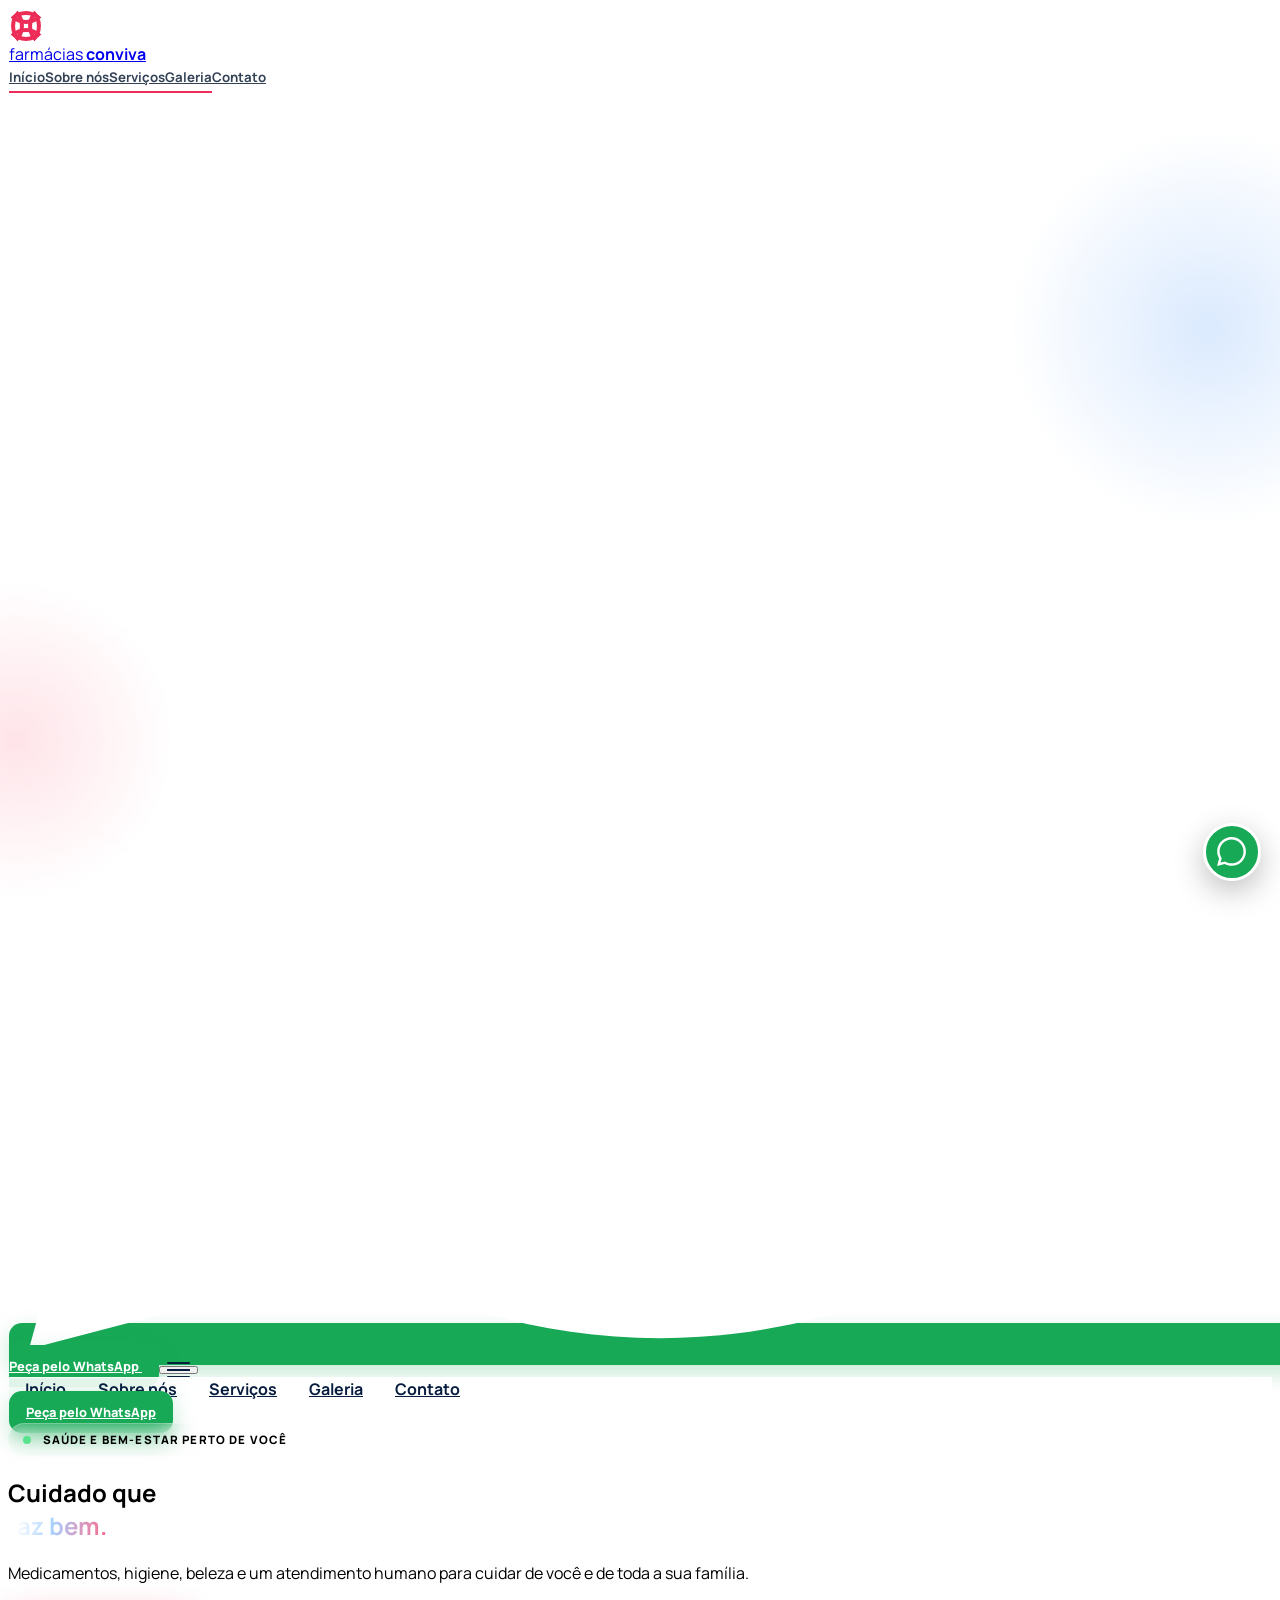
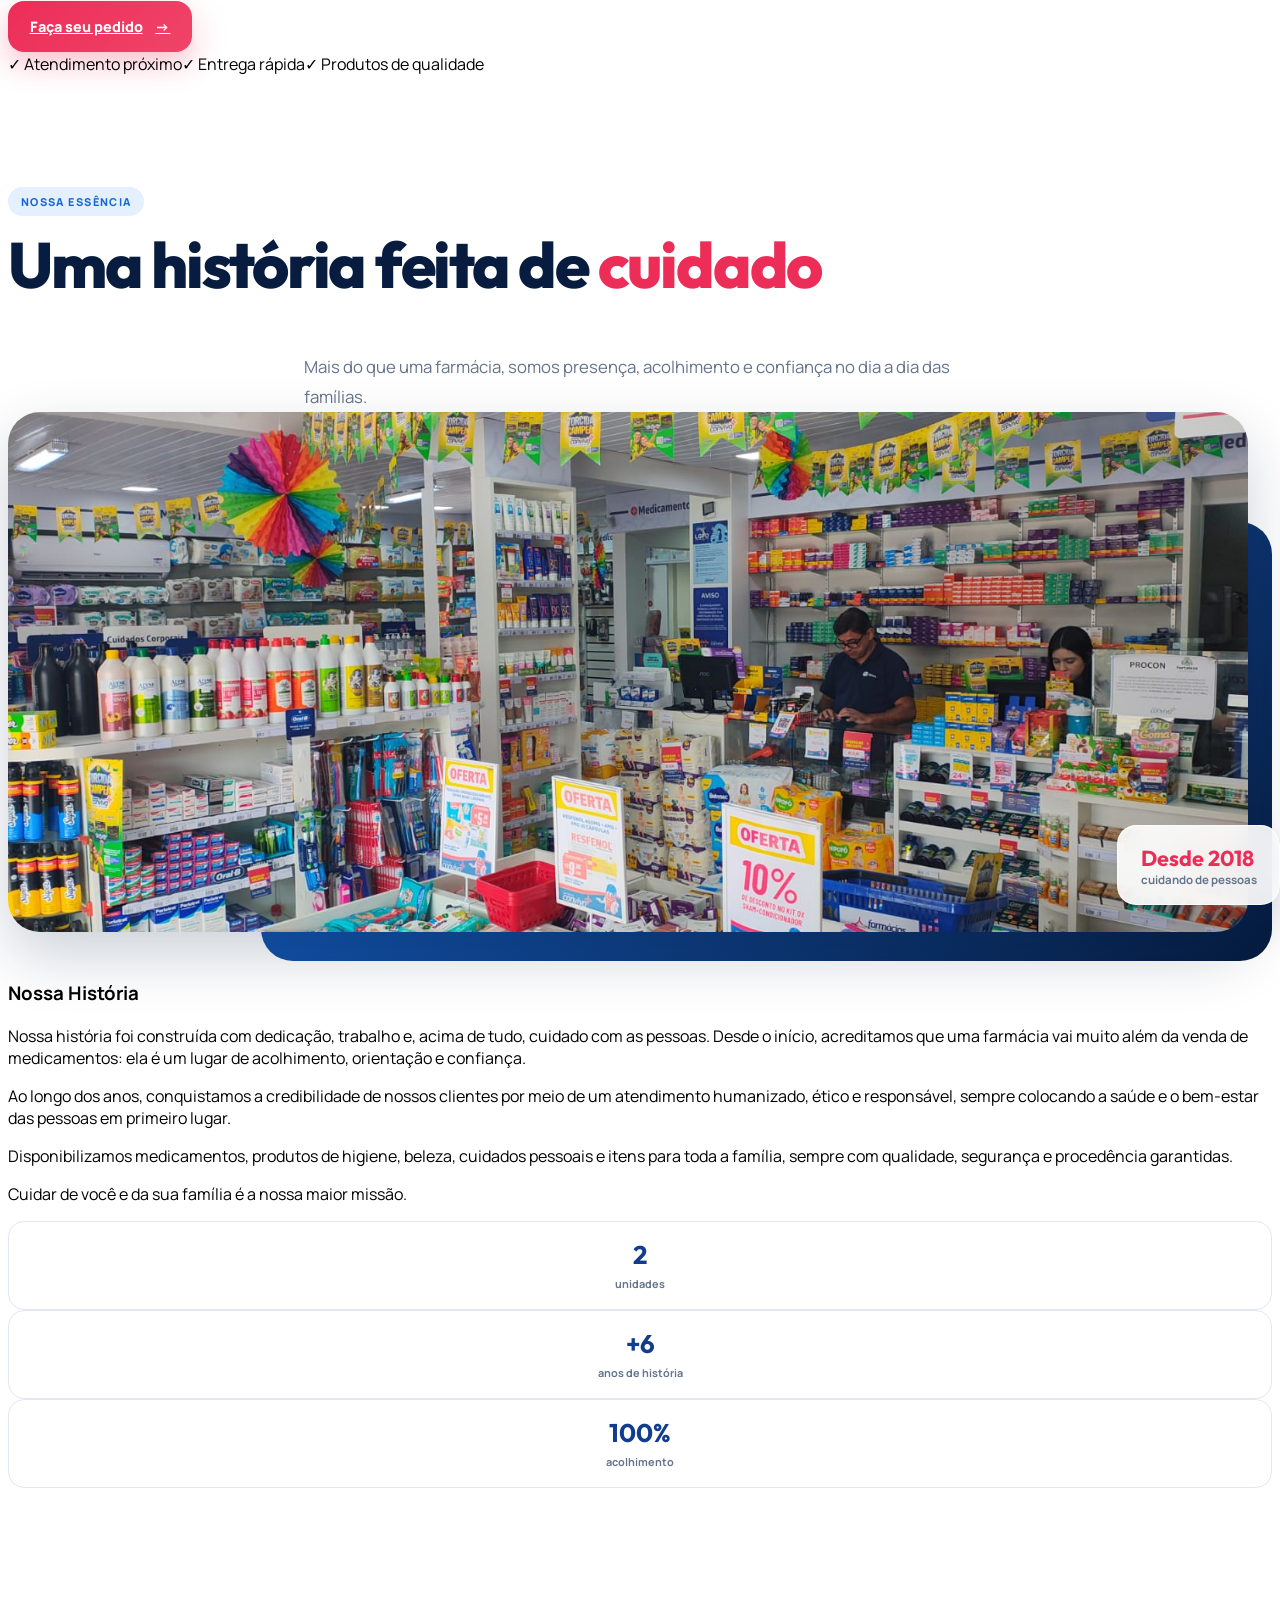
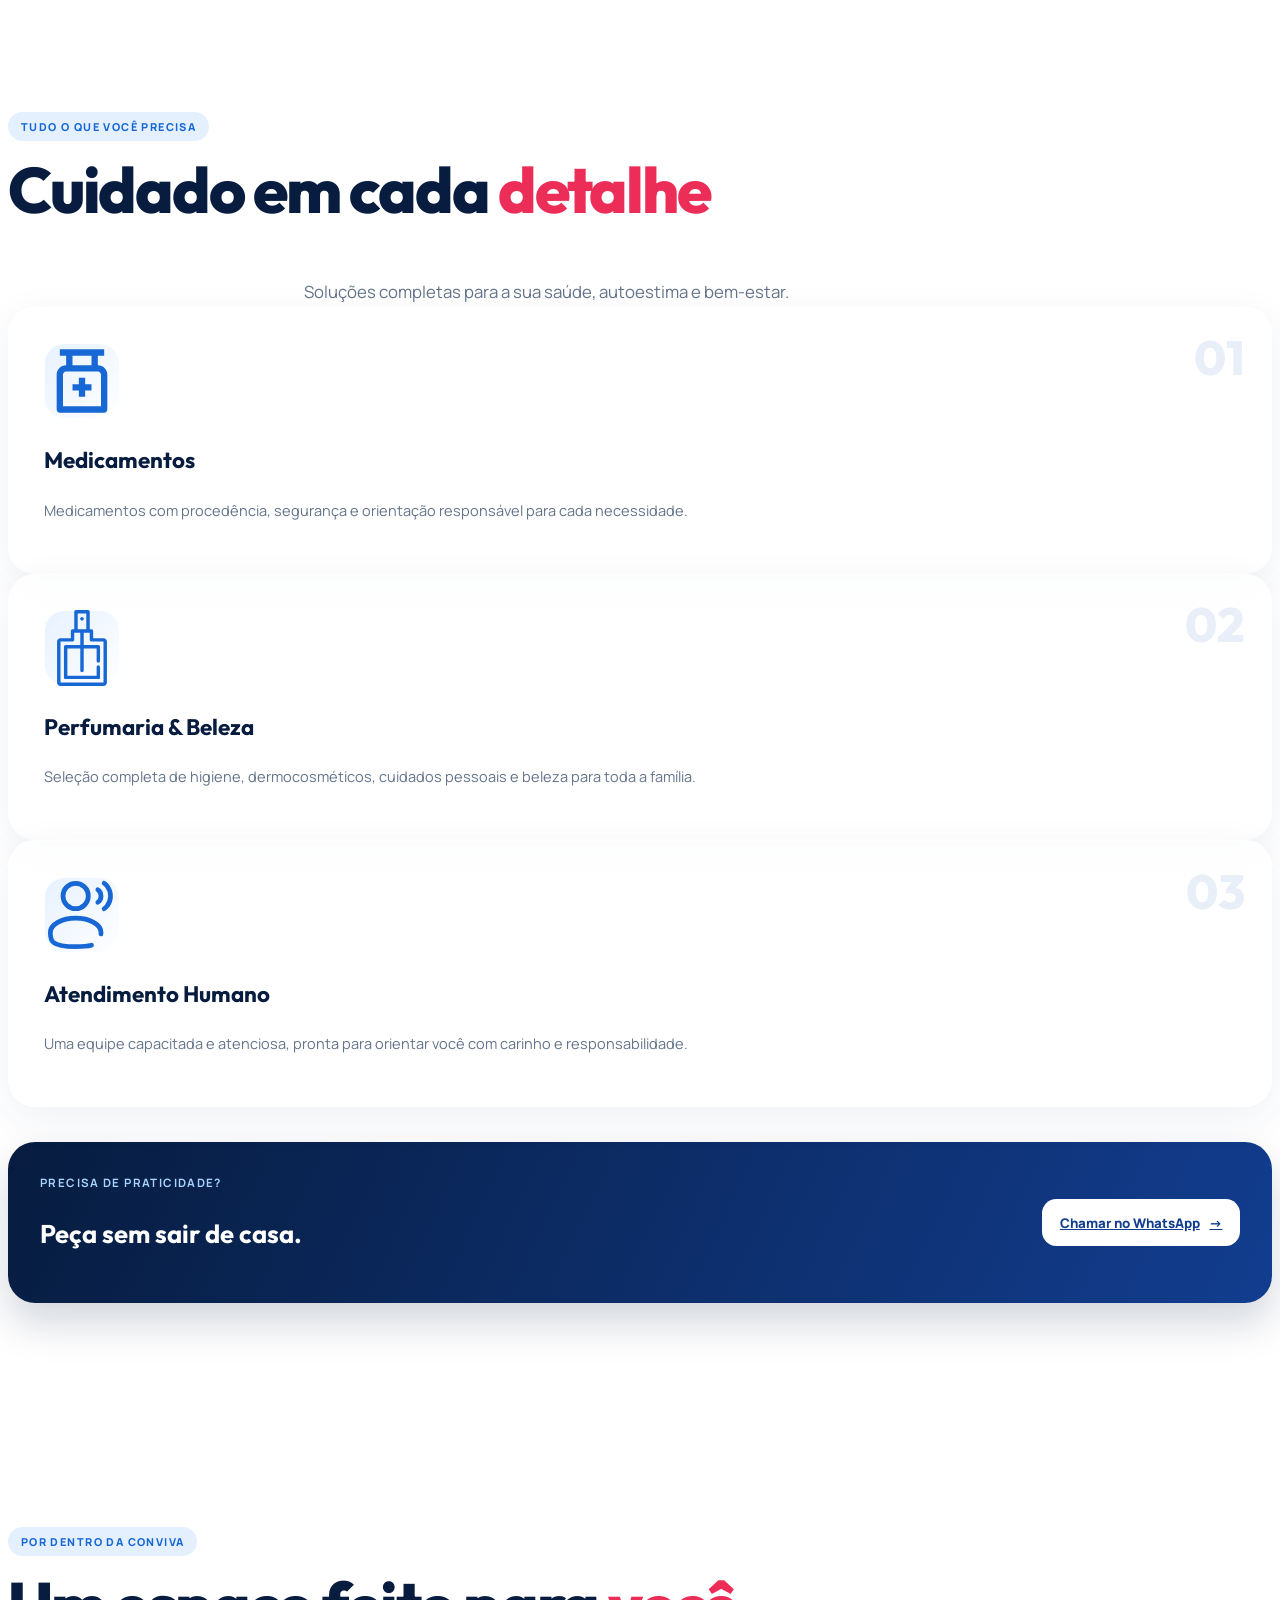
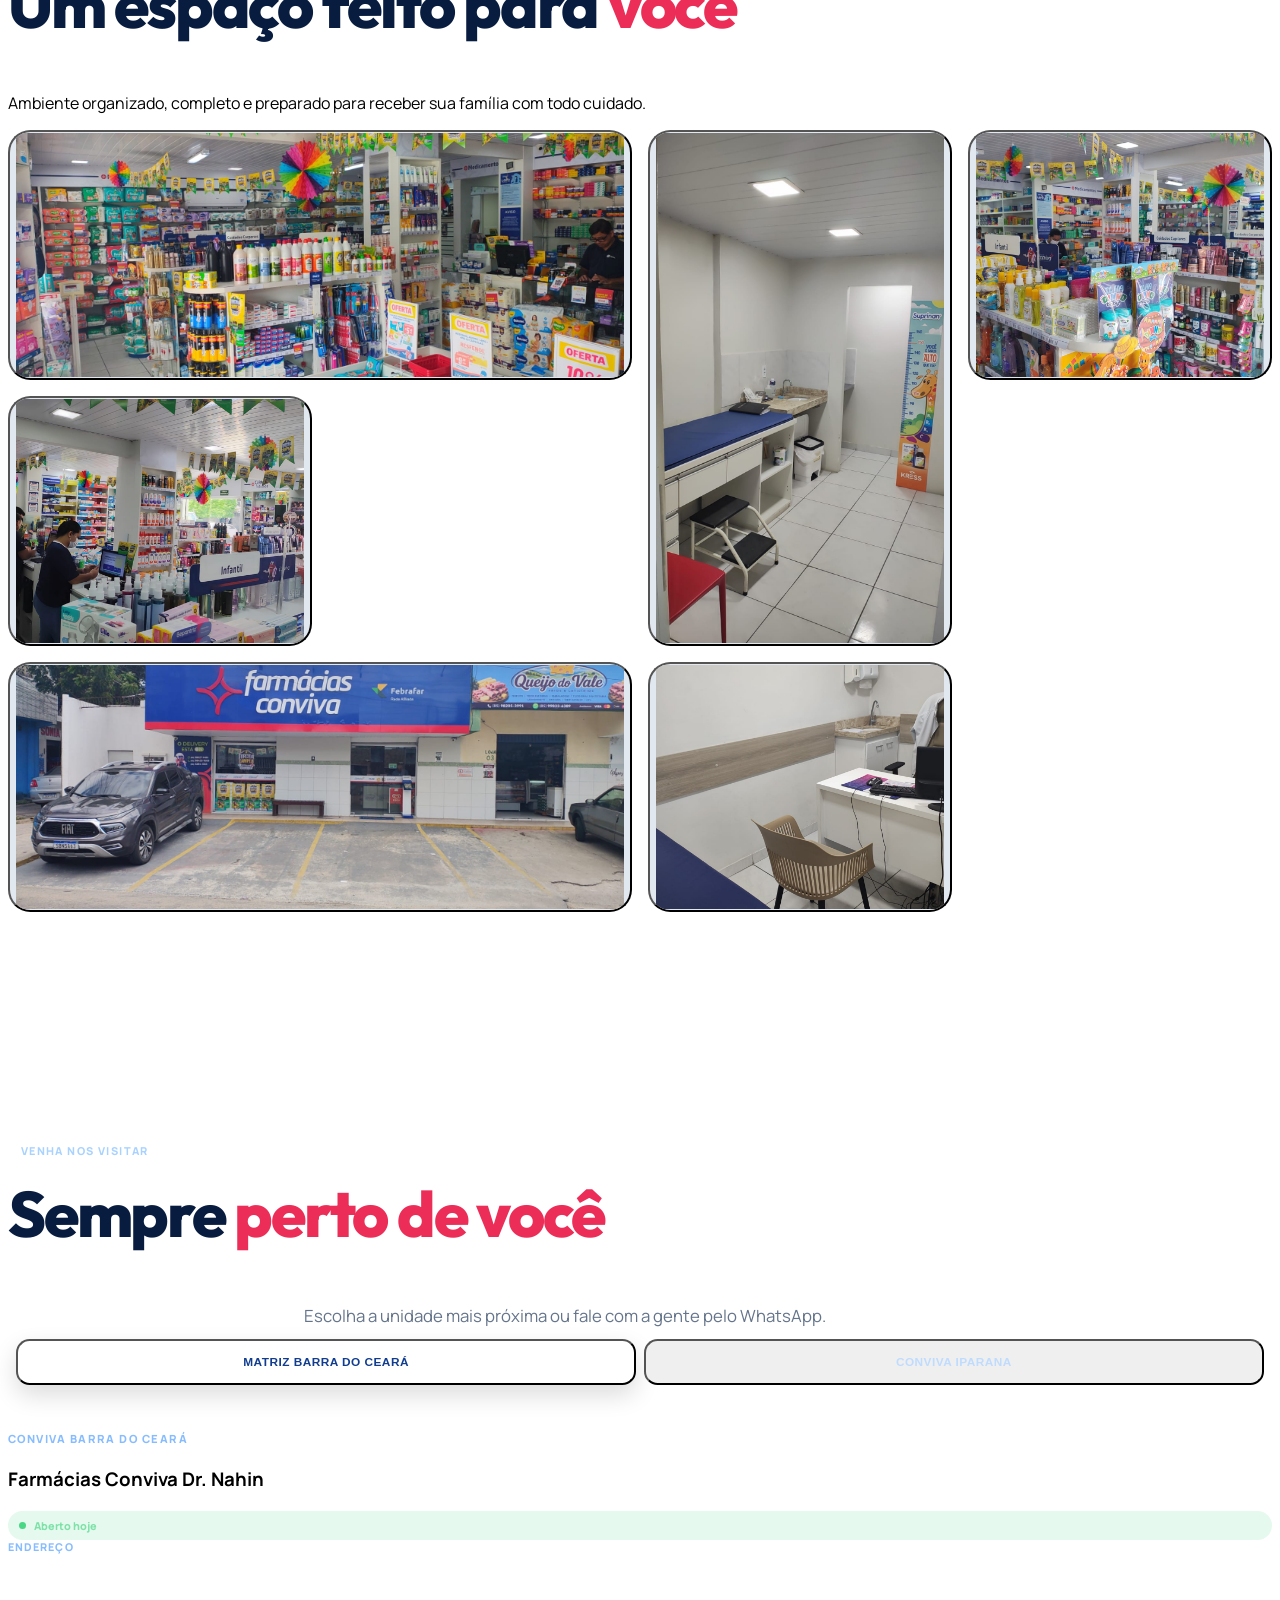
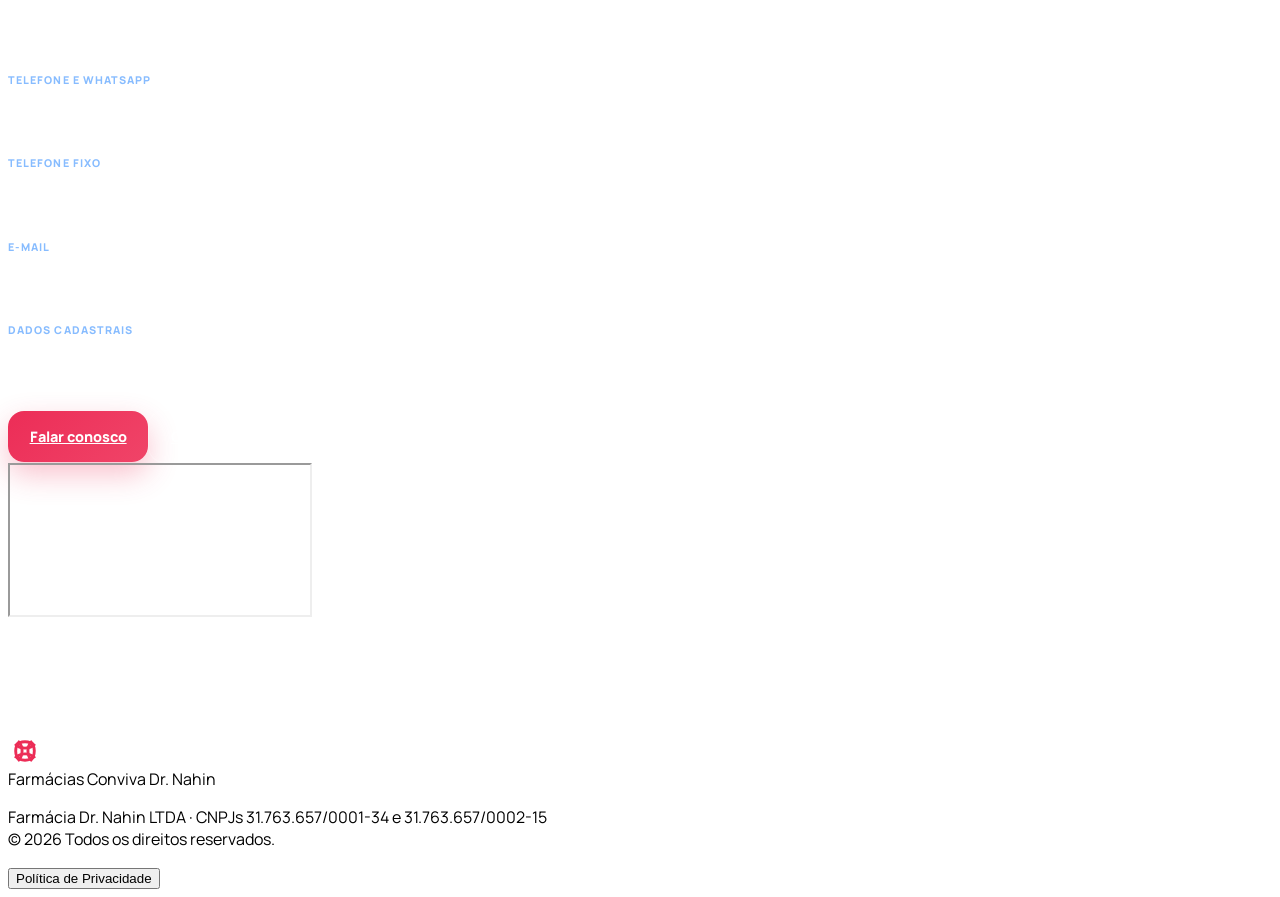
==== commit 929fe6d9: "Inclusão segunda loja" ====
--- a/index.html
+++ b/index.html
@@ -114,18 +114,34 @@
         <div class="mx-auto max-w-3xl text-center reveal"><span class="section-tag light">Venha nos visitar</span><h2 class="section-title text-white">Sempre <span>perto de você</span></h2><p class="section-lead text-blue-100/70">Escolha a unidade mais próxima ou fale com a gente pelo WhatsApp.</p></div>
         <div class="mt-14 grid overflow-hidden rounded-[2rem] border border-white/10 bg-white/5 shadow-2xl lg:grid-cols-[.9fr_1.1fr]">
           <div class="p-7 sm:p-10 reveal-left">
-            <div class="flex items-start justify-between gap-4"><div><span class="unit-label">Unidade Fortaleza</span><h3 class="mt-3 font-display text-2xl font-bold">Farmácias Conviva Dr. Nahin</h3></div><span class="status"><i></i> Aberto hoje</span></div>
-            <div class="contact-list mt-9">
-              <div><span>Endereço</span><strong>Rua Tulipa, 500 - Lojas A e B<br>Barra do Ceará, Fortaleza - CE<br>CEP 60330-520</strong></div>
-              <div><span>Telefone e WhatsApp</span><a href="tel:+5585986271480">(85) 98627-1480</a></div>
-              <div><span>Telefone fixo</span><a href="tel:+558532841333">(85) 3284-1333</a></div>
-              <div><span>E-mail</span><a href="mailto:nahinsj@hotmail.com">nahinsj@hotmail.com</a></div>
-              <div><span>Dados cadastrais</span><strong>Farmácia Dr. Nahin LTDA<br>CNPJ 31.763.657/0001-34</strong></div>
+            <div class="unit-tabs" role="tablist" aria-label="Unidades da Farmácia Conviva">
+              <button class="unit-tab active" type="button" role="tab" aria-selected="true" aria-controls="unit-barra" id="tab-barra" data-unit-tab="barra">Matriz Barra do Ceará</button>
+              <button class="unit-tab" type="button" role="tab" aria-selected="false" aria-controls="unit-iparana" id="tab-iparana" data-unit-tab="iparana">Conviva Iparana</button>
             </div>
-            <div class="mt-9 flex flex-wrap gap-3"><a class="btn-primary" href="https://wa.me/5585986271480" target="_blank" rel="noopener">Falar conosco</a><a class="btn-outline" href="https://www.google.com/maps/search/?api=1&query=Rua+Tulipa+500+Barra+do+Ceara+Fortaleza+CE" target="_blank" rel="noopener">Como chegar</a></div>
-            <div class="secondary-unit mt-9"><span>Também em Caucaia</span><p>Av. Ulisses Guimarães, 1617 A - Parque Leblon<br>CEP 61631-225 · CNPJ 31.763.657/0002-15</p></div>
+
+            <div id="unit-barra" class="unit-panel active" role="tabpanel" aria-labelledby="tab-barra" data-unit-panel="barra">
+              <div class="flex items-start justify-between gap-4"><div><span class="unit-label">CONVIVA BARRA DO CEARÁ</span><h3 class="mt-3 font-display text-2xl font-bold">Farmácias Conviva Dr. Nahin</h3></div><span class="status"><i></i> Aberto hoje</span></div>
+              <div class="contact-list mt-9">
+                <div><span>Endereço</span><strong>Rua Tulipa, 500 - Lojas A e B<br>Barra do Ceará, Fortaleza - CE<br>CEP 60330-520</strong></div>
+                <div><span>Telefone e WhatsApp</span><a href="tel:+5585986271480">(85) 98627-1480</a></div>
+                <div><span>Telefone fixo</span><a href="tel:+558532841333">(85) 3284-1333</a></div>
+                <div><span>E-mail</span><a href="mailto:nahinsj@hotmail.com">nahinsj@hotmail.com</a></div>
+                <div><span>Dados cadastrais</span><strong>Farmácia Dr. Nahin LTDA<br>CNPJ 31.763.657/0001-34</strong></div>
+              </div>
+              <div class="mt-9 flex flex-wrap gap-3"><a class="btn-primary" href="https://wa.me/5585986271480" target="_blank" rel="noopener">Falar conosco</a><a class="btn-outline" href="https://www.google.com/maps/search/?api=1&query=Rua+Tulipa+500+Barra+do+Ceara+Fortaleza+CE" target="_blank" rel="noopener">Como chegar</a></div>
+            </div>
+
+            <div id="unit-iparana" class="unit-panel" role="tabpanel" aria-labelledby="tab-iparana" data-unit-panel="iparana" hidden>
+              <div class="flex items-start justify-between gap-4"><div><span class="unit-label">CONVIVA IPARANA</span><h3 class="mt-3 font-display text-2xl font-bold">Farmácias Conviva Iparana</h3></div><span class="status"><i></i> Aberto hoje</span></div>
+              <div class="contact-list mt-9">
+                <div><span>Endereço</span><strong>Avenida Ulisses Guimarães, 1617 A<br>Parque Leblon, Caucaia - CE</strong></div>
+                <div><span>WhatsApp</span><a href="tel:+5585981013130">(85) 98101-3130</a></div>
+                <div><span>Atendimento</span><strong>Medicamentos, perfumaria, higiene e cuidado para toda a família.</strong></div>
+              </div>
+              <div class="mt-9 flex flex-wrap gap-3"><a class="btn-primary" href="https://wa.me/5585981013130" target="_blank" rel="noopener">Falar conosco</a><a class="btn-outline" href="https://www.google.com/maps/search/?api=1&query=Avenida+Ulisses+Guimaraes+1617+A+Parque+Leblon+Caucaia+CE" target="_blank" rel="noopener">Como chegar</a></div>
+            </div>
           </div>
-          <div class="min-h-[500px] reveal-right"><iframe title="Mapa da Farmácias Conviva Dr. Nahin em Fortaleza" src="https://www.google.com/maps?q=Rua%20Tulipa%20500%2C%20Barra%20do%20Cear%C3%A1%2C%20Fortaleza%20CE&output=embed" class="h-full min-h-[500px] w-full border-0" loading="lazy" referrerpolicy="no-referrer-when-downgrade" allowfullscreen></iframe></div>
+          <div class="min-h-[500px] reveal-right"><iframe id="unit-map" title="Mapa da unidade Conviva Barra do Ceará" src="https://www.google.com/maps?q=Rua%20Tulipa%20500%2C%20Barra%20do%20Cear%C3%A1%2C%20Fortaleza%20CE&output=embed" class="h-full min-h-[500px] w-full border-0" loading="lazy" referrerpolicy="no-referrer-when-downgrade" allowfullscreen></iframe></div>
         </div>
       </div>
     </section>
--- a/style.css
+++ b/style.css
@@ -1 +1,9 @@
 :root{--navy:#071c3f;--blue:#123d8f;--bright:#1768d5;--red:#ec2d57}*{box-sizing:border-box}body{font-family:Manrope,sans-serif}.glass{background:rgba(255,255,255,.84);border:1px solid rgba(255,255,255,.72);backdrop-filter:blur(18px);-webkit-backdrop-filter:blur(18px)}.brand-mark{position:relative;display:grid;width:34px;height:34px;place-items:center;transform:rotate(45deg)}.brand-mark:before,.brand-mark:after,.brand-mark i:before,.brand-mark i:after{content:"";position:absolute;width:14px;height:14px;border:4px solid var(--red);border-radius:100% 0 100% 0}.brand-mark:before{top:0;left:0}.brand-mark:after{right:0;bottom:0}.brand-mark i:before{top:0;right:0;transform:rotate(90deg)}.brand-mark i:after{bottom:0;left:0;transform:rotate(90deg)}.brand-mark.small{transform:rotate(45deg) scale(.72);margin-right:-3px}.nav-link{position:relative;font-size:.83rem;font-weight:700;color:#334155;transition:.25s}.nav-link:after{content:"";position:absolute;left:0;right:100%;bottom:-7px;height:2px;background:var(--red);transition:.25s}.nav-link:hover{color:var(--blue)}.nav-link:hover:after,.nav-link.active:after{right:0}.btn-whatsapp{align-items:center;gap:.55rem;border-radius:.8rem;background:#18a957;padding:.75rem 1.05rem;color:white;font-size:.8rem;font-weight:800;box-shadow:0 8px 22px rgba(24,169,87,.25);transition:.25s}.btn-whatsapp:hover{transform:translateY(-2px);background:#12964c}.hamburger,.hamburger:before,.hamburger:after,.hamburger i{display:block;width:23px;height:2px;background:var(--navy);border-radius:9px;transition:.3s}.hamburger{position:relative}.hamburger:before,.hamburger:after{content:"";position:absolute;left:0}.hamburger:before{top:-7px}.hamburger:after{top:7px}.menu-open .hamburger{background:transparent}.menu-open .hamburger:before{top:0;transform:rotate(45deg)}.menu-open .hamburger:after{top:0;transform:rotate(-45deg)}.mobile-link{border-radius:.8rem;padding:.8rem 1rem;font-weight:700;color:var(--navy)}.mobile-link:hover{background:#eef6ff}.hero-bg{background:url('img/3.jpeg') center/cover no-repeat;transform:scale(1.04);animation:heroZoom 14s ease-out forwards}.hero-shade{background:linear-gradient(90deg,rgba(3,15,40,.94) 0%,rgba(6,30,74,.8) 45%,rgba(4,15,35,.3) 100%)}.hero-glow{background:radial-gradient(circle at 20% 60%,rgba(23,104,213,.35),transparent 40%),linear-gradient(0deg,rgba(4,19,44,.7),transparent 35%)}@keyframes heroZoom{to{transform:scale(1)}}.eyebrow{display:inline-flex;align-items:center;gap:.7rem;border:1px solid rgba(255,255,255,.23);border-radius:999px;background:rgba(255,255,255,.1);padding:.5rem .9rem;font-size:.72rem;font-weight:800;letter-spacing:.1em;text-transform:uppercase;backdrop-filter:blur(10px)}.pulse-dot{width:8px;height:8px;border-radius:50%;background:#59e38e;box-shadow:0 0 0 0 rgba(89,227,142,.5);animation:pulse 2s infinite}@keyframes pulse{70%{box-shadow:0 0 0 9px transparent}}.text-gradient{background:linear-gradient(100deg,#fff 10%,#a9d2ff 45%,#ff6687);-webkit-background-clip:text;color:transparent}.btn-primary,.btn-ghost,.btn-outline{display:inline-flex;align-items:center;justify-content:center;gap:.8rem;border-radius:1rem;padding:1rem 1.35rem;font-size:.9rem;font-weight:800;transition:.3s}.btn-primary{background:linear-gradient(135deg,var(--red),#f04468);color:white;box-shadow:0 12px 30px rgba(236,45,87,.3)}.btn-primary:hover{transform:translateY(-3px);box-shadow:0 16px 35px rgba(236,45,87,.4)}.btn-ghost{border:1px solid rgba(255,255,255,.35);background:rgba(255,255,255,.08);color:white;backdrop-filter:blur(8px)}.btn-ghost:hover{background:rgba(255,255,255,.16)}.btn-outline{border:1px solid rgba(255,255,255,.3);color:white}.btn-outline:hover{background:white;color:var(--navy)}.scroll-hint{position:absolute;bottom:1.8rem;left:50%;z-index:10;width:25px;height:40px;border:2px solid rgba(255,255,255,.5);border-radius:20px}.scroll-hint span{position:absolute;top:7px;left:8px;width:5px;height:8px;border-radius:5px;background:white;animation:scroll 1.8s infinite}@keyframes scroll{to{transform:translateY(14px);opacity:0}}.section-pad{padding:7rem 0}.section-tag{display:inline-flex;border-radius:999px;background:#e5f0ff;padding:.45rem .8rem;color:var(--bright);font-size:.68rem;font-weight:800;letter-spacing:.13em;text-transform:uppercase}.section-tag.light{background:rgba(255,255,255,.1);color:#a9d2ff}.section-title{margin-top:1rem;font-family:Outfit,sans-serif;font-size:clamp(2.2rem,5vw,4.2rem);font-weight:800;line-height:1.04;letter-spacing:-.035em;color:var(--navy)}.section-title span{color:var(--red)}.section-lead{margin:1.25rem auto 0;max-width:42rem;font-size:1.05rem;line-height:1.8;color:#64748b}.orb{position:absolute;border-radius:50%;filter:blur(2px)}.orb-one{right:-8rem;top:8rem;width:25rem;height:25rem;background:radial-gradient(circle,#dbeafe,transparent 70%)}.orb-two{left:-9rem;bottom:0;width:20rem;height:20rem;background:radial-gradient(circle,#ffe4e9,transparent 70%)}.image-stack{position:relative;padding:0 1.5rem 1.5rem 0}.image-stack:after{content:"";position:absolute;z-index:-1;right:0;bottom:0;width:80%;height:80%;border-radius:2rem;background:linear-gradient(135deg,var(--bright),var(--navy))}.image-stack img{width:100%;height:520px;object-fit:cover;border-radius:2rem;box-shadow:0 24px 60px rgba(7,28,63,.2)}.experience-card{position:absolute;right:-.5rem;bottom:3.5rem;display:flex;flex-direction:column;border:1px solid rgba(255,255,255,.7);border-radius:1.2rem;background:rgba(255,255,255,.9);padding:1.1rem 1.4rem;box-shadow:0 18px 40px rgba(7,28,63,.16);backdrop-filter:blur(15px)}.experience-card strong{font-family:Outfit;font-size:1.35rem;color:var(--red)}.experience-card span{font-size:.72rem;font-weight:700;color:#64748b}.mini-stat{border:1px solid #e2e8f0;border-radius:1rem;padding:1rem;text-align:center}.mini-stat strong{display:block;font-family:Outfit;font-size:1.6rem;color:var(--blue)}.mini-stat span{font-size:.68rem;font-weight:700;color:#64748b}.service-card{position:relative;overflow:hidden;border:1px solid rgba(255,255,255,.9);border-radius:1.7rem;background:rgba(255,255,255,.72);padding:2.2rem;box-shadow:0 12px 40px rgba(20,61,120,.07);backdrop-filter:blur(14px);transition:.4s;transition-delay:var(--delay)}.service-card:before{content:"";position:absolute;inset:auto 0 0;height:4px;background:linear-gradient(90deg,var(--red),var(--bright));transform:scaleX(0);transform-origin:left;transition:.4s}.service-card:hover{transform:translateY(-9px);box-shadow:0 24px 50px rgba(20,61,120,.14)}.service-card:hover:before{transform:scaleX(1)}.icon-box{display:grid;width:76px;height:76px;place-items:center;border-radius:1.3rem;background:linear-gradient(135deg,#e6f1ff,#fff);color:var(--bright);box-shadow:inset 0 0 0 1px #fff}.card-number{position:absolute;right:1.6rem;top:1.2rem;font-family:Outfit;font-size:3rem;font-weight:800;color:#e8eff8}.service-card h3{margin-top:1.7rem;font-family:Outfit;font-size:1.4rem;font-weight:700;color:var(--navy)}.service-card p{margin-top:.8rem;font-size:.91rem;line-height:1.8;color:#64748b}.cta-strip{margin-top:2.2rem;display:flex;align-items:center;justify-content:space-between;gap:2rem;border-radius:1.7rem;background:linear-gradient(115deg,var(--navy),var(--blue));padding:1.7rem 2rem;color:white;box-shadow:0 20px 40px rgba(7,28,63,.18)}.cta-strip div span{font-size:.72rem;font-weight:700;text-transform:uppercase;letter-spacing:.12em;color:#a9d2ff}.cta-strip h3{font-family:Outfit;font-size:1.6rem;font-weight:700}.cta-strip a{display:flex;align-items:center;gap:.6rem;white-space:nowrap;border-radius:.9rem;background:white;padding:.9rem 1.1rem;color:var(--blue);font-size:.83rem;font-weight:800}.gallery-grid{display:grid;grid-auto-rows:250px;grid-template-columns:repeat(4,1fr);gap:1rem}.gallery-item{position:relative;overflow:hidden;border-radius:1.4rem;background:#e2e8f0}.gallery-item.wide{grid-column:span 2}.gallery-item.tall{grid-row:span 2}.gallery-item:after{content:"+";position:absolute;right:1rem;bottom:1rem;display:grid;width:42px;height:42px;place-items:center;border:1px solid rgba(255,255,255,.6);border-radius:50%;background:rgba(255,255,255,.15);color:white;font-size:1.5rem;opacity:0;backdrop-filter:blur(10px);transform:scale(.7);transition:.35s}.gallery-item img{width:100%;height:100%;object-fit:cover;transition:.6s}.gallery-item:hover img{transform:scale(1.06);filter:brightness(.75)}.gallery-item:hover:after{opacity:1;transform:scale(1)}.unit-label{font-size:.7rem;font-weight:800;letter-spacing:.13em;text-transform:uppercase;color:#87bcff}.status{display:flex;align-items:center;gap:.5rem;border-radius:999px;background:rgba(46,204,113,.12);padding:.45rem .7rem;color:#7ee2a8;font-size:.68rem;font-weight:800}.status i{width:7px;height:7px;border-radius:50%;background:#48d784}.contact-list{display:grid;gap:1.3rem}.contact-list div{border-bottom:1px solid rgba(255,255,255,.1);padding-bottom:1.1rem}.contact-list span{display:block;margin-bottom:.35rem;color:#87bcff;font-size:.67rem;font-weight:800;letter-spacing:.1em;text-transform:uppercase}.contact-list strong,.contact-list a{font-size:.9rem;line-height:1.7;color:white}.secondary-unit{border-radius:1rem;background:rgba(255,255,255,.07);padding:1.1rem}.secondary-unit span{font-size:.69rem;font-weight:800;text-transform:uppercase;letter-spacing:.1em;color:#87bcff}.secondary-unit p{margin-top:.4rem;font-size:.76rem;line-height:1.6;color:#bfdbfe}.floating-whatsapp{position:fixed;right:1.2rem;bottom:1.2rem;z-index:40;display:grid;width:58px;height:58px;place-items:center;border:3px solid white;border-radius:50%;background:#18a957;color:white;box-shadow:0 10px 30px rgba(0,0,0,.25);transition:.3s}.floating-whatsapp:hover{transform:translateY(-4px) scale(1.04)}.floating-whatsapp svg{width:29px}.modal{position:fixed;inset:0;z-index:100;display:grid;place-items:center;padding:1.2rem}.modal.hidden{display:none}.modal-backdrop{position:absolute;inset:0;background:rgba(3,12,28,.82);backdrop-filter:blur(8px)}.modal-panel{position:relative;z-index:1;width:min(100%,610px);max-height:90vh;overflow:auto;border:1px solid white;border-radius:1.7rem;background:white;padding:2rem;box-shadow:0 30px 80px rgba(0,0,0,.3);animation:modalIn .3s ease-out}.modal-close,.lightbox-close{position:absolute;right:1rem;top:1rem;z-index:2;display:grid;width:40px;height:40px;place-items:center;border-radius:50%;background:#eef2f7;color:var(--navy);font-size:1.6rem}.lightbox-close{background:rgba(255,255,255,.14);color:white}.modal #lightbox-image{position:relative;z-index:1;max-width:min(1100px,92vw);max-height:88vh;border-radius:1.2rem;object-fit:contain;box-shadow:0 30px 80px #000}@keyframes modalIn{from{opacity:0;transform:translateY(16px) scale(.97)}}.reveal,.reveal-left,.reveal-right{opacity:0;transition:opacity .8s ease,transform .8s cubic-bezier(.2,.7,.2,1)}.reveal{transform:translateY(30px)}.reveal-left{transform:translateX(-35px)}.reveal-right{transform:translateX(35px)}.reveal.active,.reveal-left.active,.reveal-right.active{opacity:1;transform:none}@media(max-width:900px){.gallery-grid{grid-template-columns:repeat(2,1fr)}.gallery-item.tall{grid-row:span 1}.cta-strip{align-items:flex-start;flex-direction:column}}@media(max-width:640px){.section-pad{padding:5rem 0}.hero-shade{background:linear-gradient(0deg,rgba(3,15,40,.98),rgba(6,30,74,.5))}.hero-bg{background-position:58% center}.scroll-hint{display:none}.image-stack img{height:390px}.experience-card{right:0}.gallery-grid{grid-auto-rows:190px;gap:.7rem}.gallery-item.wide{grid-column:span 2}.gallery-item:not(.wide){grid-column:span 1}.cta-strip{padding:1.5rem}.cta-strip a{width:100%;justify-content:center}.status{display:none}}
+
+.unit-tabs{display:grid;grid-template-columns:repeat(2,minmax(0,1fr));gap:.5rem;margin-bottom:2rem;border:1px solid rgba(255,255,255,.12);border-radius:1.1rem;background:rgba(255,255,255,.06);padding:.45rem}
+.unit-tab{min-height:46px;border-radius:.85rem;padding:.75rem .9rem;color:#bfdbfe;font-size:.74rem;font-weight:800;letter-spacing:.04em;text-transform:uppercase;transition:.25s}
+.unit-tab:hover{background:rgba(255,255,255,.08);color:white}
+.unit-tab.active{background:white;color:var(--blue);box-shadow:0 10px 24px rgba(0,0,0,.14)}
+.unit-panel{animation:unitFade .25s ease-out}
+@keyframes unitFade{from{opacity:0;transform:translateY(8px)}}
+@media(max-width:640px){.unit-tabs{grid-template-columns:1fr}.unit-tab{font-size:.68rem}}
